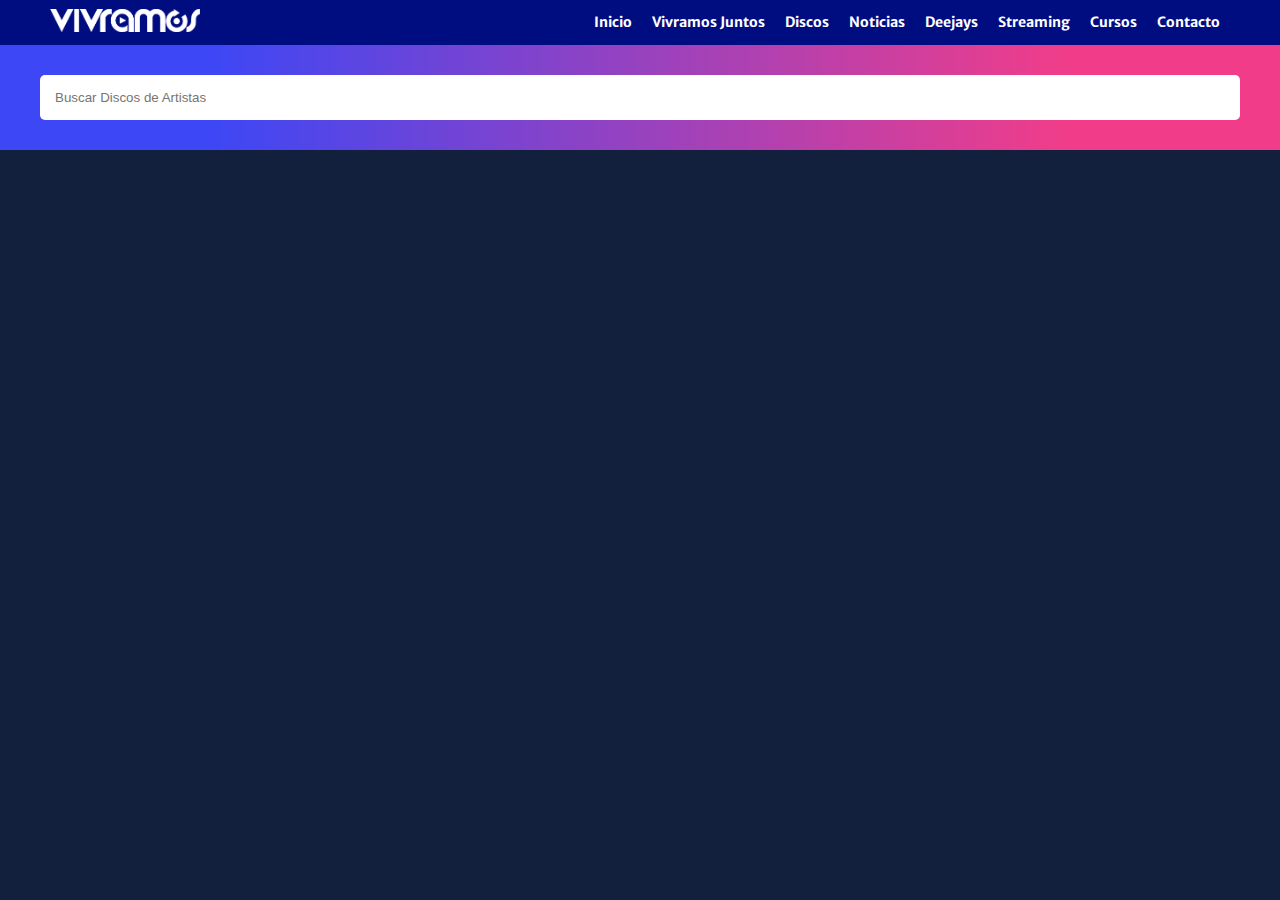
==== index.html @ b4501142 "Initial commit" ====
<!DOCTYPE html>
<html lang="es">
    <head>
        <meta charset="utf-8"/>
        <meta name="viewport" content="width=device-width, initial-scale=1.0"/>
        <title>WWW.VIVRAMOS.COM</title>

        <!-- Styles Design -->
        <link rel="stylesheet" type="text/css" href="./assets/css/styles.css"/>

        <!-- CDN -->
        <link rel="stylesheet" href="https://cdnjs.cloudflare.com/ajax/libs/font-awesome/6.0.0/css/all.min.css" integrity="sha512-9usAa10IRO0HhonpyAIVpjrylPvoDwiPUiKdWk5t3PyolY1cOd4DSE0Ga+ri4AuTroPR5aQvXU9xC6qOPnzFeg==" crossorigin="anonymous" referrerpolicy="no-referrer" />

    </head>
    <body>

        <header id="header">
            <div id="open_menu" class="bars">
                <i class="fa-solid fa-bars" title="Menu"></i>
            </div>
            <div class="logo">
                <a href="#"><img src="./assets/images/logo/vivramos.svg" alt="logo"/></a>
            </div>
            <ul class="desk__list">
                <li class="desk__list__button"><a href="#" class="desk__link">Inicio</a></li>
                <li class="desk__list__button"><a href="#" class="desk__link">Vivramos Juntos</a>
                    <ul class="desk__list_show">
                        <li class="desk__list--inside"><a href="#" class="desk__link desk__link--inside">Elementary BOX 022</a></li>
                        <li class="desk__list--inside"><a href="#" class="desk__link desk__link--inside">ForeverHot</a></li>
                        <li class="desk__list--inside"><a href="#" class="desk__link desk__link--inside">Millennials 2000's</a></li>
                        <li class="desk__list--inside"><a href="#" class="desk__link desk__link--inside">Ediciones Especiales</a></li>
                    </ul>
                </li>
                <li class="desk__list__button"><a href="#" class="desk__link">Discos</a>
                    <ul class="desk__list_show">
                        <li class="desk__list--inside"><a href="#" class="desk__link desk__link--inside">Cumbia</a></li>
                        <li class="desk__list--inside"><a href="#" class="desk__link desk__link--inside">Reggaeton</a></li>
                        <li class="desk__list--inside"><a href="#" class="desk__link desk__link--inside">Pop & Rock</a></li>
                        <li class="desk__list--inside"><a href="#" class="desk__link desk__link--inside">Electronica</a></li>
                        <li class="desk__list--inside"><a href="#" class="desk__link desk__link--inside">Cuarteto</a></li>
                        <li class="desk__list--inside"><a href="#" class="desk__link desk__link--inside">Otros Generos</a></li>
                    </ul>
                </li>
                <li class="desk__list__button"><a href="#" class="desk__link">Noticias</a></li>
                <li class="desk__list__button"><a href="#" class="desk__link">Deejays</a>
                    <ul class="desk__list_show">
                        <li class="desk__list--inside"><a href="#" class="desk__link desk__link--inside">Software</a></li>
                        <li class="desk__list--inside"><a href="#" class="desk__link desk__link--inside">Utilidades</a></li>
                    </ul>
                </li>
                <li class="desk__list__button"><a href="#" class="desk__link">Streaming</a>
                    <ul class="desk__list_show">
                        <li class="desk__list--inside"><a href="#" class="desk__link desk__link--inside">Vivramos Radio</a></li>
                        <li class="desk__list--inside"><a href="#" class="desk__link desk__link--inside">Metropolis Radio</a></li>
                    </ul>
                </li>
                <li class="desk__list__button"><a href="#" class="desk__link">Cursos</a></li>
                <li class="desk__list__button"><a href="#" class="desk__link">Contacto</a></li>
            </ul>
        </header>

        <!-- Navigation -->
        <nav id="navegation" class="nav">
            <div class="nav__header">
                <p class="nav__title">MENU</p>
                <i id="close_menu" class="nav__icon fa-solid fa-square-xmark"></i>
            </div>
            <ul class="list scrollbar-list">
                <li class="list__button"><a href="#" class="nav__link">Inicio</a></li>
                <li class="list__button list__button--click"><a href="#" class="nav__link">Vivramos Juntos</a>
                    <ul class="list__show">
                        <li class="list__inside"><a href="#" class="nav__link nav__link--inside">Elementary BOX 022</a></li>
                        <li class="list__inside"><a href="#" class="nav__link nav__link--inside">ForeverHot</a></li>
                        <li class="list__inside"><a href="#" class="nav__link nav__link--inside">Millennials 2000's</a></li>
                        <li class="list__inside"><a href="#" class="nav__link nav__link--inside">Ediciones Especiales</a></li>
                    </ul>
                </li>
                <li class="list__button list__button--click"><a href="#" class="nav__link">Discos</a>
                    <ul class="list__show">
                        <li class="list__inside"><a href="#" class="nav__link nav__link--inside">Cumbia</a></li>
                        <li class="list__inside"><a href="#" class="nav__link nav__link--inside">Reggaeton</a></li>
                        <li class="list__inside"><a href="#" class="nav__link nav__link--inside">Pop & Rock</a></li>
                        <li class="list__inside"><a href="#" class="nav__link nav__link--inside">Electronica</a></li>
                        <li class="list__inside"><a href="#" class="nav__link nav__link--inside">Cuarteto</a></li>
                        <li class="list__inside"><a href="#" class="nav__link nav__link--inside">Otros Generos</a></li>
                    </ul>
                </li>
                <li class="list__button"><a href="#" class="nav__link">Noticias</a></li>
                <li class="list__button list__button--click"><a href="#" class="nav__link">Deejays</a>
                    <ul class="list__show">
                        <li class="list__inside"><a href="#" class="nav__link nav__link--inside">Software</a></li>
                        <li class="list__inside"><a href="#" class="nav__link nav__link--inside">Utilidades</a></li>
                    </ul>
                </li>
                <li class="list__button list__button--click"><a href="#" class="nav__link">Streaming</a>
                    <ul class="list__show">
                        <li class="list__inside"><a href="#" class="nav__link nav__link--inside">Vivramos Radio</a></li>
                        <li class="list__inside"><a href="#" class="nav__link nav__link--inside">Metropolis Radio</a></li>
                    </ul>
                </li>
                <li class="list__button"><a href="#" class="nav__link">Cursos</a></li>
                <li class="list__button"><a href="#" class="nav__link">Contacto</a></li>
            </ul>
        </nav>
        <div id="overally"></div>
        <!-- End Navigation -->

        <div class="main">
            <!-- Search Section -->
            <section class="search">
                <div class="content">
                    <form class="form">
                        <input type="text" placeholder="Buscar Discos de Artistas" name="search" id="search"/>
                    </form>
                </div>
            </section>
            <!-- End Search Section -->
        </div>

        <!-- Scripts -->
        <script src="./assets/js/nav.js"></script>
    </body>
</html>
---- assets/css/styles.css ----
/* ================================ Global Styles =================================== */
/* ================================================================================== */
/* Colores */
* {
  margin: 0px;
  padding: 0px;
  box-sizing: border-box;
}

body {
  background: #121f3d;
}

.clearfix {
  clear: both;
  float: none;
}

/* === Scrollbar Design Navegacion === */
/* width */
.scrollbar-list::-webkit-scrollbar {
  width: 5px;
}

/* Track */
.scrollbar-list::-webkit-scrollbar-track {
  background: transparent;
}

/* Handle */
.scrollbar-list::-webkit-scrollbar-thumb {
  background: #df5925;
}

/* Handle on hover */
.scrollbar-list::-webkit-scrollbar-thumb:hover {
  background: #555;
}

/* === Overally Panel === */
.overally-panel {
  position: fixed;
  width: 100%;
  height: 100%;
  top: 0;
  left: 0;
  z-index: 9000;
  background: rgba(0, 0, 0, 0.5);
}

/* ================================= Fonts Styles =================================== */
/* ================================================================================== */
@font-face {
  font-family: "Merriweather-Sans Bold";
  src: url("../fonts/MerriweatherSans/static/MerriweatherSans-Bold.ttf") format("truetype");
  font-style: normal;
  font-weight: normal;
}
/* ================================ Header Styles =================================== */
/* ================================================================================== */
/* Colores */
#header {
  padding: 0px 50px 0px 50px;
  background: #000d81;
  height: 45px;
  display: flex;
  flex-direction: row;
  align-items: center;
  justify-content: space-between;
}
#header .logo {
  flex-grow: 1;
  flex-basis: 20%;
  max-width: 150px;
}
#header .logo img {
  width: 100%;
  height: auto;
}
#header .bars {
  display: none;
  color: #ffffff;
  font-size: 24px;
  cursor: pointer;
}
#header .bars:hover {
  color: #df5925;
}
#header .desk__list {
  flex-grow: 1;
  flex-basis: 80%;
  display: flex;
  flex-direction: row;
  justify-content: end;
}
#header .desk__list .desk__list__button {
  display: block;
  list-style: none;
  padding-right: 10px;
  padding-left: 10px;
}
#header .desk__list .desk__list__button:hover .desk__list_show {
  display: block;
  animation: openShow 300ms linear;
  border-top: 2px solid red;
}
@keyframes openShow {
  from {
    opacity: 0;
  }
  to {
    opacity: 1;
  }
}
#header .desk__list .desk__link {
  display: block;
  line-height: 45px;
  font-family: "Merriweather-Sans Bold", sans-serif;
  font-size: 14px;
  color: #ffffff;
  text-decoration: none;
  transition: all 400ms;
}
#header .desk__list .desk__link:hover {
  color: #df5925;
}
#header .desk__list .desk__list_show {
  display: none;
  position: absolute;
  background: #000d81;
  margin-left: -10px;
  width: 200px;
  z-index: 5000;
}
#header .desk__list .desk__list_show .desk__list--inside {
  list-style: none;
}
#header .desk__list .desk__list_show .desk__link--inside {
  padding-left: 10px;
  padding-right: 10px;
  transition: all 500ms;
}
#header .desk__list .desk__list_show .desk__link--inside:hover {
  background: lightblue;
}

/* =============================== Menu Navegation ================================== */
/* ================================================================================== */
/* Colores */
.nav {
  width: 300px;
  position: fixed;
  top: 0px;
  left: -350px;
  z-index: 10000;
  background: #ffffff;
  transition: all 500ms;
}
.nav .nav__header {
  display: flex;
  flex-direction: row;
  justify-content: space-between;
  align-items: center;
  padding: 11px 20px 11px 20px;
  border-bottom: 2px solid #ff0000;
  background: #000d81;
}
.nav .nav__header .nav__title {
  font-family: Helvetica, sans-serif;
  font-size: 16px;
  color: #ffffff;
}
.nav .nav__header .nav__icon {
  font-size: 24px;
  cursor: pointer;
  color: #ffffff;
}
.nav .nav__header .nav__icon:hover {
  color: #df5925;
}
.nav .list {
  width: 100%;
  height: 100vh;
  overflow-y: scroll;
  padding-bottom: 50px;
}
.nav .list .nav__link {
  display: block;
  font-family: "Merriweather-Sans Bold", sans-serif;
  font-size: 14px;
  text-decoration: none;
  padding: 15px 0;
}
.nav .list .nav__link:hover {
  color: orange;
}
.nav .list .list__button {
  list-style: none;
  width: 100%;
  padding-left: 20px;
  overflow: hidden;
}
.nav .list .list__button--click {
  cursor: pointer;
}
.nav .list .list__show {
  width: 95%;
  margin-left: auto;
  border-left: 2px solid grey;
  list-style: none;
  transition: height 400ms;
  height: 0px;
}
.nav .list .list__show .nav__link--inside {
  border-radius: 6px;
  padding-left: 20px;
  text-align: left;
}
.nav .list .list__show .nav__link--inside:hover {
  background: lightcyan;
}

.visible {
  left: 0px;
}

/* ================================= Main Styles ==================================== */
/* ================================================================================== */
.content {
  margin: 0px auto;
  max-width: 1240px;
  padding: 0px 20px 0px 20px;
}

.search {
  background: linear-gradient(90deg, #3d47f5 16.42%, #f13d89 83.44%);
}
.search .form {
  padding: 30px 0px 30px 0px;
}
.search .form input {
  width: 100%;
  padding: 15px;
  border-radius: 5px;
  border: none;
}

/* =================================== ViewPort ===================================== */
/* ================================================================================== */
/* Colores */
/* viewport 900 */
@media (max-width: 900px) {
  #header .desk__list {
    display: none;
  }
  #header .bars {
    display: block;
  }
}
/* Gestion de Ficheros SASS */

/*# sourceMappingURL=styles.css.map */
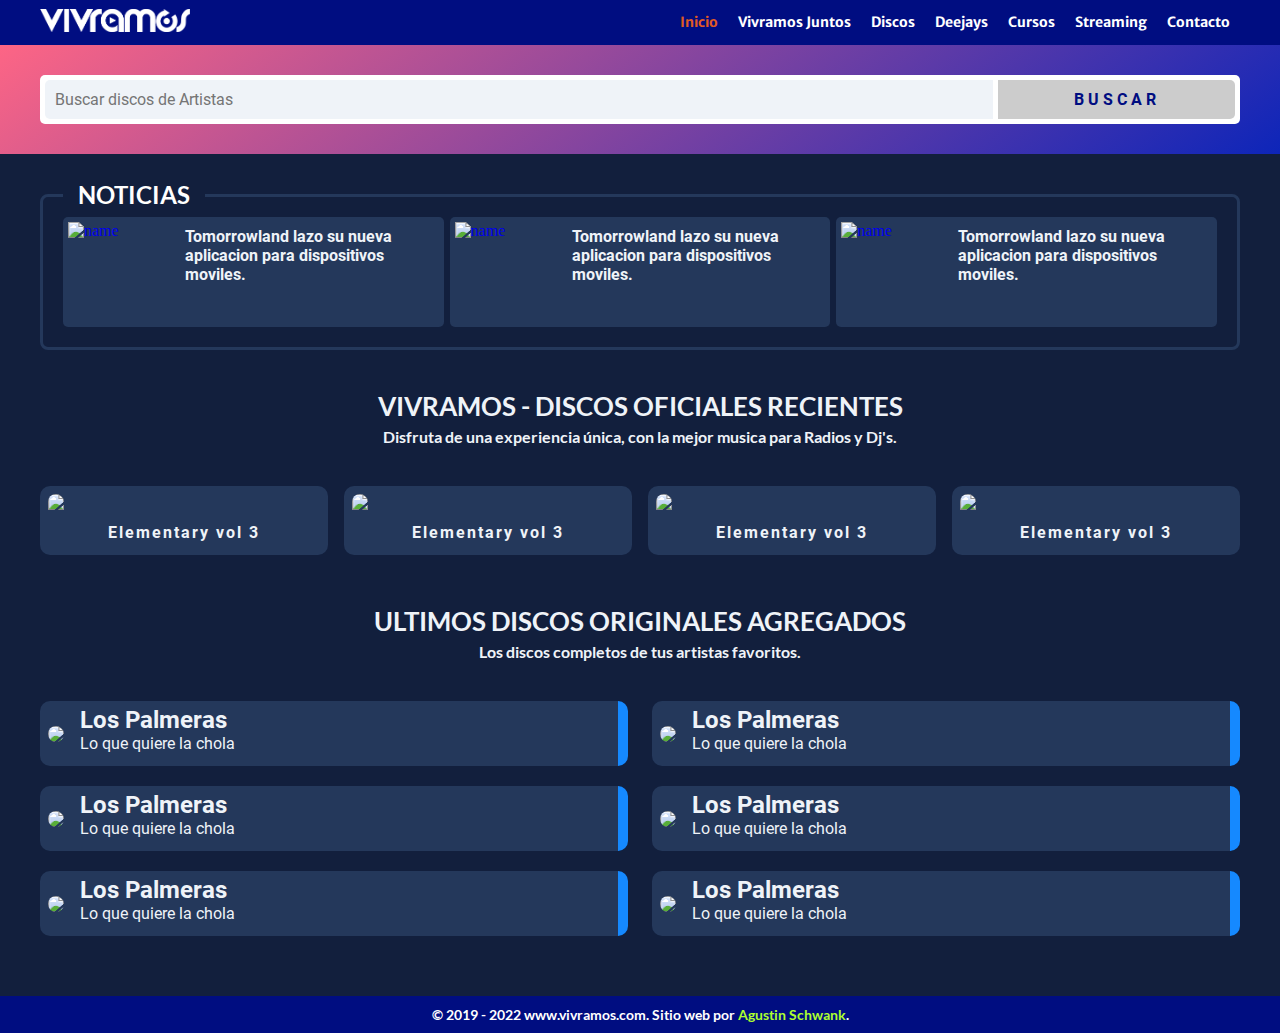
==== commit 1c01715f: "update" ====
--- a/index.html
+++ b/index.html
@@ -22,30 +22,35 @@
                 <a href="#"><img src="./assets/images/logo/vivramos.svg" alt="logo"/></a>
             </div>
             <ul class="desk__list">
-                <li class="desk__list__button"><a href="#" class="desk__link">Inicio</a></li>
+                <li class="desk__list__button"><a href="index.html" class="desk__link active__link">Inicio</a></li>
                 <li class="desk__list__button"><a href="#" class="desk__link">Vivramos Juntos</a>
                     <ul class="desk__list_show">
-                        <li class="desk__list--inside"><a href="#" class="desk__link desk__link--inside">Elementary BOX 022</a></li>
-                        <li class="desk__list--inside"><a href="#" class="desk__link desk__link--inside">ForeverHot</a></li>
-                        <li class="desk__list--inside"><a href="#" class="desk__link desk__link--inside">Millennials 2000's</a></li>
-                        <li class="desk__list--inside"><a href="#" class="desk__link desk__link--inside">Ediciones Especiales</a></li>
+                        <li class="desk__list--inside"><a href="elementary.html" class="desk__link desk__link--inside">Elementary BOX 022</a></li>
+                        <li class="desk__list--inside"><a href="elementary.html" class="desk__link desk__link--inside">ForeverHot</a></li>
+                        <li class="desk__list--inside"><a href="elementary.html" class="desk__link desk__link--inside">Millennials 2000's</a></li>
+                        <li class="desk__list--inside"><a href="elementary.html" class="desk__link desk__link--inside">Ediciones Especiales</a></li>
                     </ul>
                 </li>
                 <li class="desk__list__button"><a href="#" class="desk__link">Discos</a>
                     <ul class="desk__list_show">
-                        <li class="desk__list--inside"><a href="#" class="desk__link desk__link--inside">Cumbia</a></li>
-                        <li class="desk__list--inside"><a href="#" class="desk__link desk__link--inside">Reggaeton</a></li>
-                        <li class="desk__list--inside"><a href="#" class="desk__link desk__link--inside">Pop & Rock</a></li>
-                        <li class="desk__list--inside"><a href="#" class="desk__link desk__link--inside">Electronica</a></li>
-                        <li class="desk__list--inside"><a href="#" class="desk__link desk__link--inside">Cuarteto</a></li>
-                        <li class="desk__list--inside"><a href="#" class="desk__link desk__link--inside">Otros Generos</a></li>
-                    </ul>
-                </li>
-                <li class="desk__list__button"><a href="#" class="desk__link">Noticias</a></li>
+                        <li class="desk__list--inside"><a href="discos.html" class="desk__link desk__link--inside">Cumbia</a></li>
+                        <li class="desk__list--inside"><a href="discos.html" class="desk__link desk__link--inside">Reggaeton</a></li>
+                        <li class="desk__list--inside"><a href="discos.html" class="desk__link desk__link--inside">Pop & Rock</a></li>
+                        <li class="desk__list--inside"><a href="discos.html" class="desk__link desk__link--inside">Electronica</a></li>
+                        <li class="desk__list--inside"><a href="discos.html" class="desk__link desk__link--inside">Cuarteto</a></li>
+                        <li class="desk__list--inside"><a href="discos.html" class="desk__link desk__link--inside">Otros Generos</a></li>
+                    </ul>
+                </li>
                 <li class="desk__list__button"><a href="#" class="desk__link">Deejays</a>
                     <ul class="desk__list_show">
-                        <li class="desk__list--inside"><a href="#" class="desk__link desk__link--inside">Software</a></li>
-                        <li class="desk__list--inside"><a href="#" class="desk__link desk__link--inside">Utilidades</a></li>
+                        <li class="desk__list--inside"><a href="djs.html" class="desk__link desk__link--inside">Software</a></li>
+                        <li class="desk__list--inside"><a href="djs.html" class="desk__link desk__link--inside">Utilidades</a></li>
+                    </ul>
+                </li>
+                <li class="desk__list__button"><a href="#" class="desk__link">Cursos</a>
+                    <ul class="desk__list_show">
+                        <li class="desk__list--inside"><a href="learning.html" class="desk__link desk__link--inside">Curso Virtual Dj</a></li>
+                        <li class="desk__list--inside"><a href="learning.html" class="desk__link desk__link--inside">Curso Traktor Dj</a></li>
                     </ul>
                 </li>
                 <li class="desk__list__button"><a href="#" class="desk__link">Streaming</a>
@@ -54,8 +59,7 @@
                         <li class="desk__list--inside"><a href="#" class="desk__link desk__link--inside">Metropolis Radio</a></li>
                     </ul>
                 </li>
-                <li class="desk__list__button"><a href="#" class="desk__link">Cursos</a></li>
-                <li class="desk__list__button"><a href="#" class="desk__link">Contacto</a></li>
+                <li class="desk__list__button"><a href="contacto.html" class="desk__link">Contacto</a></li>
             </ul>
         </header>
 
@@ -66,7 +70,7 @@
                 <i id="close_menu" class="nav__icon fa-solid fa-square-xmark"></i>
             </div>
             <ul class="list scrollbar-list">
-                <li class="list__button"><a href="#" class="nav__link">Inicio</a></li>
+                <li class="list__button"><a href="#" class="nav__link active__link">Inicio</a></li>
                 <li class="list__button list__button--click"><a href="#" class="nav__link">Vivramos Juntos</a>
                     <ul class="list__show">
                         <li class="list__inside"><a href="#" class="nav__link nav__link--inside">Elementary BOX 022</a></li>
@@ -85,11 +89,16 @@
                         <li class="list__inside"><a href="#" class="nav__link nav__link--inside">Otros Generos</a></li>
                     </ul>
                 </li>
-                <li class="list__button"><a href="#" class="nav__link">Noticias</a></li>
                 <li class="list__button list__button--click"><a href="#" class="nav__link">Deejays</a>
                     <ul class="list__show">
                         <li class="list__inside"><a href="#" class="nav__link nav__link--inside">Software</a></li>
                         <li class="list__inside"><a href="#" class="nav__link nav__link--inside">Utilidades</a></li>
+                    </ul>
+                </li>
+                <li class="list__button list__button--click"><a href="#" class="nav__link">Cursos</a>
+                    <ul class="list__show">
+                        <li class="list__inside"><a href="#" class="nav__link nav__link--inside">Curso Virtual Dj</a></li>
+                        <li class="list__inside"><a href="#" class="nav__link nav__link--inside">Curso Trackto Dj</a></li>
                     </ul>
                 </li>
                 <li class="list__button list__button--click"><a href="#" class="nav__link">Streaming</a>
@@ -109,13 +118,193 @@
             <!-- Search Section -->
             <section class="search">
                 <div class="content">
-                    <form class="form">
-                        <input type="text" placeholder="Buscar Discos de Artistas" name="search" id="search"/>
+                    <form class="search__form" method="POST" action="#">
+                        <div class="form__content">
+                            <input class="search__input" type="text" name="search" id="search" placeholder="Buscar discos de Artistas"/>
+                            <input class="search__button" type="submit" name="search" value="Buscar"/>
+                        </div>
                     </form>
                 </div>
             </section>
+            <div class="clearfix"></div>
             <!-- End Search Section -->
+            <!-- Section Noticias -->
+            <section class="news">
+                <div class="content">
+                    <div class="news-box row-news">
+                        <a class="col-3 card__new" href="#">
+                            <div class="news__img">
+                                <img src="https://agustinschwank.com.ar/_fileploads/source/2022/mundo_show/festivales_y_eventos/lollapalooza-argentina-2022-min.jpg" alt="name"/>
+                            </div>
+                            <div class="news__title">Tomorrowland lazo su nueva aplicacion para dispositivos moviles.</div>
+                        </a>
+                        <a class="col-3 card__new" href="#">
+                            <div class="news__img">
+                                <img src="https://agustinschwank.com.ar/_fileploads/source/2022/mundo_show/noticias_djs/guerra-rusia-ucrania/virtualdj-deja-rusia-min.jpg" alt="name"/>
+                            </div>
+                            <div class="news__title">Tomorrowland lazo su nueva aplicacion para dispositivos moviles.</div>
+                        </a>
+                        <a class="col-3 card__new" href="#">
+                            <div class="news__img">
+                                <img src="https://agustinschwank.com.ar/_fileploads/source/2022/mundo_show/noticias_djs/guerra-del-sonido-min.jpg" alt="name"/>
+                            </div>
+                            <div class="news__title">Tomorrowland lazo su nueva aplicacion para dispositivos moviles.</div>
+                        </a>
+                    </div>
+                </div>
+            </section>
+            <!-- End Section Noticias -->
+            <!-- Vivramos Cards -->
+            <section class="cards__vivramos">
+                <div class="content">
+                    <div class="cards__title">
+                        <h1>VIVRAMOS - DISCOS OFICIALES RECIENTES</h1>
+                        <p>Disfruta de una experiencia única, con la mejor musica para Radios y Dj's.</p>
+                    </div>
+                    <div class="row">
+                        <div class="col vivramos__card">
+                            <a class="card__link" href="#">
+                                <div class="card__image opacidad">
+                                    <img src="https://placeimg.com/300/300/any"/>
+                                </div>
+                                <div class="card__info">
+                                    <p>Elementary vol 3</p>
+                                </div>
+                            </a>
+                        </div>
+                        <div class="col vivramos__card">
+                            <a class="card__link" href="#">
+                                <div class="card__image">
+                                    <img src="https://placeimg.com/300/300/any"/>
+                                </div>
+                                <div class="card__info">
+                                    <p>Elementary vol 3</p>
+                                </div>
+                            </a>
+                        </div>
+                        <div class="col vivramos__card">
+                            <a class="card__link" href="#">
+                                <div class="card__image">
+                                    <img src="https://placeimg.com/300/300/any"/>
+                                </div>
+                                <div class="card__info">
+                                    <p>Elementary vol 3</p>
+                                </div>
+                            </a>
+                        </div>
+                        <div class="col vivramos__card">
+                            <a class="card__link" href="#">
+                                <div class="card__image">
+                                    <img src="https://placeimg.com/300/300/any"/>
+                                </div>
+                                <div class="card__info">
+                                    <p>Elementary vol 3</p>
+                                </div>
+                            </a>
+                        </div>
+                    </div>
+                </div>
+            </section>
+            <!-- End Vivramos Cards -->
+            <!-- Card Discos -->
+            <section class="cards__discos">
+                <div class="content">
+                    <div class="cards__title">
+                        <h1>ULTIMOS DISCOS ORIGINALES AGREGADOS</h1>
+                        <p>Los discos completos de tus artistas favoritos.</p>
+                    </div>
+                    <div class="row">
+                        <div class="col-6">
+                            <a class="card__link" href="#">
+                                <div class=" card__disco">
+                                    <div class="card__image">
+                                        <img src="https://via.placeholder.com/300x300"/>
+                                    </div>
+                                    <div class="card__info">
+                                        <p class="artist">Los Palmeras</p>
+                                        <p class="namedisc">Lo que quiere la chola</p>
+                                    </div>
+                                </div>
+                            </a>
+                        </div>
+                        <div class="col-6">
+                            <a class="card__link" href="#">
+                                <div class=" card__disco">
+                                    <div class="card__image">
+                                        <img src="https://via.placeholder.com/300x300"/>
+                                    </div>
+                                    <div class="card__info">
+                                        <p class="artist">Los Palmeras</p>
+                                        <p class="namedisc">Lo que quiere la chola</p>
+                                    </div>
+                                </div>
+                            </a>
+                        </div>
+                        <div class="col-6">
+                            <a class="card__link" href="#">
+                                <div class=" card__disco">
+                                    <div class="card__image">
+                                        <img src="https://via.placeholder.com/300x300"/>
+                                    </div>
+                                    <div class="card__info">
+                                        <p class="artist">Los Palmeras</p>
+                                        <p class="namedisc">Lo que quiere la chola</p>
+                                    </div>
+                                </div>
+                            </a>
+                        </div>
+                        <div class="col-6">
+                            <a class="card__link" href="#">
+                                <div class=" card__disco">
+                                    <div class="card__image">
+                                        <img src="https://via.placeholder.com/300x300"/>
+                                    </div>
+                                    <div class="card__info">
+                                        <p class="artist">Los Palmeras</p>
+                                        <p class="namedisc">Lo que quiere la chola</p>
+                                    </div>
+                                </div>
+                            </a>
+                        </div>
+                        <div class="col-6">
+                            <a class="card__link" href="#">
+                                <div class=" card__disco">
+                                    <div class="card__image">
+                                        <img src="https://via.placeholder.com/300x300"/>
+                                    </div>
+                                    <div class="card__info">
+                                        <p class="artist">Los Palmeras</p>
+                                        <p class="namedisc">Lo que quiere la chola</p>
+                                    </div>
+                                </div>
+                            </a>
+                        </div>
+                        <div class="col-6">
+                            <a class="card__link" href="#">
+                                <div class=" card__disco">
+                                    <div class="card__image">
+                                        <img src="https://via.placeholder.com/300x300"/>
+                                    </div>
+                                    <div class="card__info">
+                                        <p class="artist">Los Palmeras</p>
+                                        <p class="namedisc">Lo que quiere la chola</p>
+                                    </div>
+                                </div>
+                            </a>
+                        </div>
+                    </div>
+                </div>
+            </section>
+            <!-- End Card Discos -->
         </div>
+
+        <!-- Footer -->
+        <footer class="footer">
+            <div class="info">
+                <p>© 2019 - 2022 www.vivramos.com. Sitio web por <a class="info__link" target="_blanck" href="https://agustinschwank.com.ar">Agustin Schwank</a>.</p>
+            </div>
+        </footer>
+        <!-- End Footer -->
 
         <!-- Scripts -->
         <script src="./assets/js/nav.js"></script>
--- a/assets/css/styles.css
+++ b/assets/css/styles.css
@@ -48,6 +48,96 @@
   background: rgba(0, 0, 0, 0.5);
 }
 
+.borderline {
+  border: 3px solid #24385b;
+  border-radius: 10px;
+  padding: 15px 0px 15px 0px;
+}
+
+.active__link {
+  color: #df5925 !important;
+}
+
+/* === File + Col Control === */
+.row {
+  display: flex;
+  flex-direction: row;
+  flex-wrap: wrap;
+  justify-content: space-between;
+}
+
+.col {
+  flex: 0 0 24%;
+}
+
+.col-2 {
+  flex: 0 0 25%;
+}
+
+.col-3 {
+  flex: 0 0 33%;
+  width: 33%;
+}
+
+.col-6 {
+  flex: 0 0 49%;
+}
+
+.col-10 {
+  flex: 0 0 75%;
+}
+
+.col-12 {
+  flex: 0 0 100%;
+}
+
+.card__link {
+  text-decoration: none;
+}
+
+/* === Post Readin Flex === */
+.row-reading {
+  display: flex;
+  flex-direction: row;
+  flex-wrap: wrap;
+}
+
+/* === Post Readin Flex === */
+.row-deejays {
+  display: flex;
+  flex-direction: row;
+  flex-wrap: wrap;
+}
+
+/* === Post Readin Flex === */
+.row-news {
+  display: flex;
+  flex-direction: row;
+  flex-wrap: wrap;
+  justify-content: space-between;
+}
+
+/* === Scrollbar VIDEO Navegacion Iframe Section === */
+/* width */
+.scrollbar-videoframe::-webkit-scrollbar {
+  width: 8px;
+}
+
+/* Track */
+.scrollbar-videoframe::-webkit-scrollbar-track {
+  background: transparent;
+}
+
+/* Handle */
+.scrollbar-videoframe::-webkit-scrollbar-thumb {
+  background: #40587c;
+}
+
+/* Handle on hover */
+.scrollbar-videoframe::-webkit-scrollbar-thumb:hover {
+  background: #555;
+}
+
 /* ================================= Fonts Styles =================================== */
 /* ================================================================================== */
 @font-face {
@@ -56,11 +146,29 @@
   font-style: normal;
   font-weight: normal;
 }
+@font-face {
+  font-family: "Lato-Bold";
+  src: url("../fonts/Lato/Lato-Bold.ttf") format("truetype");
+  font-weight: normal;
+  font-style: normal;
+}
+@font-face {
+  font-family: "Roboto-Regular";
+  src: url("../fonts/Roboto/Roboto-Regular.ttf") format("truetype");
+  font-weight: normal;
+  font-style: normal;
+}
+@font-face {
+  font-family: "Roboto-Bold";
+  src: url("../fonts/Roboto/Roboto-Bold.ttf") format("truetype");
+  font-weight: normal;
+  font-style: normal;
+}
 /* ================================ Header Styles =================================== */
 /* ================================================================================== */
 /* Colores */
 #header {
-  padding: 0px 50px 0px 50px;
+  padding: 0px 40px 0px 40px;
   background: #000d81;
   height: 45px;
   display: flex;
@@ -134,6 +242,10 @@
 }
 #header .desk__list .desk__list_show .desk__list--inside {
   list-style: none;
+  border-bottom: 1px solid grey;
+}
+#header .desk__list .desk__list_show .desk__list--inside:last-child {
+  border-bottom: none;
 }
 #header .desk__list .desk__list_show .desk__link--inside {
   padding-left: 10px;
@@ -162,11 +274,11 @@
   justify-content: space-between;
   align-items: center;
   padding: 11px 20px 11px 20px;
-  border-bottom: 2px solid #ff0000;
+  border-bottom: 2px solid #df5925;
   background: #000d81;
 }
 .nav .nav__header .nav__title {
-  font-family: Helvetica, sans-serif;
+  font-family: "Roboto-Bold", sans-serif;
   font-size: 16px;
   color: #ffffff;
 }
@@ -190,9 +302,10 @@
   font-size: 14px;
   text-decoration: none;
   padding: 15px 0;
+  transition: all 300ms;
 }
 .nav .list .nav__link:hover {
-  color: orange;
+  color: #df5925;
 }
 .nav .list .list__button {
   list-style: none;
@@ -206,18 +319,18 @@
 .nav .list .list__show {
   width: 95%;
   margin-left: auto;
-  border-left: 2px solid grey;
+  border-left: 2px solid #cccccc;
   list-style: none;
   transition: height 400ms;
   height: 0px;
 }
 .nav .list .list__show .nav__link--inside {
-  border-radius: 6px;
   padding-left: 20px;
   text-align: left;
+  transition: all 300ms;
 }
 .nav .list .list__show .nav__link--inside:hover {
-  background: lightcyan;
+  background: #e1ffff;
 }
 
 .visible {
@@ -226,23 +339,614 @@
 
 /* ================================= Main Styles ==================================== */
 /* ================================================================================== */
+/* Colores */
 .content {
   margin: 0px auto;
   max-width: 1240px;
   padding: 0px 20px 0px 20px;
 }
 
+/* === Search Section === */
 .search {
-  background: linear-gradient(90deg, #3d47f5 16.42%, #f13d89 83.44%);
-}
-.search .form {
+  background: linear-gradient(144deg, #fd6585 0%, #0d25b9 100%);
+}
+.search .search__form {
   padding: 30px 0px 30px 0px;
 }
-.search .form input {
-  width: 100%;
+.search .search__form .form__content {
+  display: flex;
+  width: 100%;
+  background: #ffffff;
+  border-radius: 5px;
+  padding: 5px;
+  overflow: hidden;
+}
+.search .search__form .form__content .search__input {
+  display: block;
+  border: none;
+  padding: 10px;
+  width: 80%;
+  border-radius: 5px 0px 0px 5px;
+  font-family: "Roboto-Regular", sans-serif;
+  font-size: 16px;
+  background: #eff3f8;
+}
+.search .search__form .form__content .search__input:focus {
+  box-shadow: 0px 0px 8px 2px #cccccc inset;
+  outline: none;
+}
+.search .search__form .form__content .search__button {
+  display: block;
+  margin-left: 5px;
+  width: 20%;
+  border: none;
+  background: #cccccc;
+  cursor: pointer;
+  color: #000d81;
+  border-radius: 0px 5px 5px 0px;
+  font-family: "Roboto-Bold", sans-serif;
+  font-size: 16px;
+  text-transform: uppercase;
+  letter-spacing: 4px;
+}
+.search .search__form .form__content .search__button:hover {
+  color: #ffffff;
+  background: #df5925;
+}
+
+/* === News Section === */
+.news {
+  margin-top: 40px;
+  margin-bottom: 40px;
+}
+.news .news-box {
+  padding: 20px;
+  border: 3px solid #24385b;
+  border-radius: 8px;
+}
+.news .news-box::after {
+  display: block;
+  position: absolute;
+  font-family: "Lato-Bold", sans-serif;
+  font-size: 24px;
+  content: "NOTICIAS";
+  top: 175px;
+  color: white;
+  padding: 5px 15px 5px 15px;
+  background: #121f3d;
+}
+.news .card__new {
+  display: flex;
+  flex-direction: row;
+  align-items: flex-start;
+  background: #24385b;
+  padding: 5px;
+  text-decoration: none;
+  border-radius: 5px;
+}
+.news .card__new .news__img {
+  width: 200px;
+  height: 100px;
+  overflow: hidden;
+  border: 5px;
+  margin-bottom: 0px;
+}
+.news .card__new .news__img img {
+  width: 100%;
+  height: auto;
+}
+@supports (object-fit: cover) {
+  .news .card__new .news__img img {
+    height: 100%;
+    object-fit: cover;
+    object-position: center center;
+  }
+}
+.news .card__new .news__title {
+  margin-left: 10px;
+  font-family: "Roboto-Bold", sans-serif;
+  font-size: 16px;
+  color: #eff3f8;
+  margin-top: 5px;
+}
+.news .card__new:hover {
+  background: #40587c;
+}
+
+/* === Cards Old Control === */
+.cards__title {
+  font-family: "Lato-Bold", sans-serif;
+  text-align: center;
+  margin-bottom: 40px;
+  color: #eff3f8;
+}
+.cards__title h1 {
+  font-size: 26px;
+  margin-bottom: 5px;
+}
+.cards__title p {
+  font-weight: 100;
+  font-size: 16px;
+}
+
+/* === Cards Vivramos Control === */
+.cards__vivramos {
+  margin-top: 20px;
+}
+.cards__vivramos .vivramos__card {
+  background: #24385b;
+  border-radius: 10px;
+  overflow: hidden;
+  transition: all 300ms;
+  margin-bottom: 30px;
+}
+.cards__vivramos .vivramos__card .card__image {
+  padding: 8px;
+  overflow: hidden;
+  line-height: 0;
+  transition: all 300ms;
+}
+.cards__vivramos .vivramos__card .card__image img {
+  border-top-left-radius: 10px;
+  border-top-right-radius: 10px;
+  width: 100%;
+  height: auto;
+  object-fit: cover;
+}
+.cards__vivramos .vivramos__card .card__info {
+  padding: 5px 8px 13px 8px;
+  overflow: hidden;
+}
+.cards__vivramos .vivramos__card .card__info p {
+  display: block;
+  text-align: center;
+  font-family: "Roboto-Bold", sans-serif;
+  letter-spacing: 2px;
+  font-size: 16px;
+  color: #eff3f8;
+}
+.cards__vivramos .vivramos__card:hover {
+  background: #40587c;
+  transform: translateY(-20px);
+}
+.cards__vivramos .vivramos__card:hover .card__image {
+  background: linear-gradient(0deg, #40587c, #F433FF);
+}
+
+/* === Cards Discos Control === */
+.cards__discos {
+  margin-top: 20px;
+}
+.cards__discos .card__disco {
+  display: flex;
+  flex-direction: row;
+  flex-wrap: nowrap;
+  align-items: center;
+  margin-bottom: 20px;
+  background: #24385b;
+  border-radius: 10px;
+  overflow: hidden;
+  transition: all 300ms;
+  border-right: 10px solid #1589FF;
+}
+.cards__discos .card__disco .card__image {
+  max-width: 100px;
+  padding: 8px;
+  overflow: hidden;
+  line-height: 0;
+}
+.cards__discos .card__disco .card__image img {
+  border-radius: 10px;
+  width: 100%;
+  height: auto;
+  object-fit: cover;
+}
+.cards__discos .card__disco .card__info {
+  padding: 5px 8px 13px 8px;
+  overflow: hidden;
+  color: #eff3f8;
+}
+.cards__discos .card__disco .card__info .artist {
+  display: block;
+  font-family: "Roboto-Bold", sans-serif;
+  font-size: 24px;
+}
+.cards__discos .card__disco .card__info .namedisc {
+  display: block;
+  font-family: "Roboto-Regular", sans-serif;
+  font-size: 16px;
+}
+.cards__discos .card__disco:hover {
+  background: #40587c;
+  border-right: 10px solid #F433FF;
+  transform: translateY(-10px);
+}
+
+/* === Cards Deejays Control Zone === */
+.cards__deejays {
+  margin-top: 20px;
+}
+.cards__deejays .deejay__card {
+  text-decoration: none;
+  background: #24385b;
+  padding: 10px;
+  border-radius: 8px;
+  margin-bottom: 30px;
+  display: flex;
+  flex-direction: row;
+  align-items: center;
+}
+.cards__deejays .deejay__card .card__img {
+  min-width: 250px;
+  height: 150px;
+  border-radius: 8px;
+  overflow: hidden;
+}
+.cards__deejays .deejay__card .card__img img {
+  width: 100%;
+  height: auto;
+}
+@supports (object-fit: cover) {
+  .cards__deejays .deejay__card .card__img img {
+    height: 100%;
+    object-fit: cover;
+    object-position: center center;
+  }
+}
+.cards__deejays .deejay__card .card__info {
+  margin-left: 15px;
+  display: flex;
+  flex-direction: column;
+  align-self: flex-start;
+}
+.cards__deejays .deejay__card .card__info a {
+  text-decoration: none;
+}
+.cards__deejays .deejay__card .card__info .card__info--title {
+  font-family: "Roboto-Bold", sans-serif;
+  font-size: 24px;
+  margin-bottom: 10px;
+  color: #eff3f8;
+}
+.cards__deejays .deejay__card .card__info .card__info--title:hover {
+  color: #df5925;
+}
+.cards__deejays .deejay__card .card__info .card__info--description {
+  font-family: "Roboto-Regular", sans-serif;
+  font-size: 16px;
+  margin-bottom: 10px;
+  color: #eff3f8;
+}
+.cards__deejays .deejay__card:hover {
+  background: #40587c;
+}
+
+/* === Reading Post Control === */
+.reading {
+  margin-top: 40px;
+  margin-bottom: 40px;
+}
+.reading .article {
+  flex-grow: 1;
+  flex-basis: 75%;
+  margin-right: 10px;
+  /* === Dato Articulo Vivramos === */
+  /* === Button Downloads === */
+}
+.reading .article .title__article {
+  font-family: "Roboto-Bold", sans-serif;
+  font-size: 20px;
+  color: #eff3f8;
+}
+.reading .article .title__article h1 {
+  text-align: center;
+}
+.reading .article .data__article {
+  margin-top: 20px;
+  display: flex;
+  flex-direction: row;
+}
+.reading .article .data__article .data__img {
+  width: 350px;
+}
+.reading .article .data__article .data__img img {
+  width: 100%;
+  height: auto;
+  border-radius: 5px;
+}
+.reading .article .data__article .data_list {
+  margin-left: 25px;
+  display: flex;
+  flex-direction: column;
+  width: 100%;
+}
+.reading .article .data__article .data_list .title {
+  font-family: "Lato-Bold", sans-serif;
+  font-size: 20px;
+  color: #eff3f8;
+  margin-bottom: 15px;
+  border-bottom: 3px solid #eff3f8;
+}
+.reading .article .data__article .data_list .data_disc {
+  display: flex;
+  flex-direction: column;
+  align-items: flex-start;
+}
+.reading .article .data__article .data_list .data_disc li {
+  list-style: none;
+  font-family: "Roboto-Regular", sans-serif;
+  font-size: 16px;
+  color: #eff3f8;
+  margin-bottom: 10px;
+}
+.reading .article .data__article .data_list .data_disc li b {
+  margin-right: 10px;
+}
+.reading .article .data__article .data_list .data_disc li i {
+  margin-right: 10px;
+}
+.reading .article .data_tracklist {
+  margin-top: 40px;
+  display: flex;
+  flex-direction: column;
+}
+.reading .article .data_tracklist .title {
+  font-family: "Lato-Bold", sans-serif;
+  font-size: 20px;
+  color: #eff3f8;
+  border-bottom: 6px double #eff3f8;
+}
+.reading .article .data_tracklist .tracklist {
+  margin-top: 20px;
+  color: #eff3f8 !important;
+}
+.reading .article .data__article--vivramos {
+  margin-top: 20px;
+  display: flex;
+  flex-direction: column;
+  align-items: center;
+}
+.reading .article .data__article--vivramos .data__img {
+  width: 400px;
+}
+.reading .article .data__article--vivramos .data__img img {
+  width: 100%;
+  height: auto;
+  border-radius: 5px;
+}
+.reading .article .data_tracklist--vivramos {
+  margin-top: 40px;
+  color: #eff3f8 !important;
+}
+.reading .article .data__download {
+  margin-top: 40px;
+  margin-bottom: 40px;
+  text-align: center;
+}
+.reading .article .data__download .btn-new-download-grad {
+  display: inline-block;
+  padding: 12px 24px;
+  border: 1px solid #1589FF;
+  background: #1589FF;
+  border-radius: 4px;
+  transition: all 0.2s ease-in;
+  position: relative;
+  overflow: hidden;
+  font-family: "Lato-Bold", sans-serif;
+  font-size: 24px;
+  color: #eff3f8;
+  z-index: 1;
+  text-decoration: none;
+}
+.reading .article .data__download .btn-new-download-grad:before {
+  content: "";
+  position: absolute;
+  left: 50%;
+  transform: translateX(-50%) scaleY(1) scaleX(1.25);
+  top: 100%;
+  width: 140%;
+  height: 180%;
+  background-color: rgba(0, 0, 0, 0.05);
+  border-radius: 50%;
+  display: block;
+  transition: all 0.5s 0.1s cubic-bezier(0.55, 0, 0.1, 1);
+  z-index: -1;
+}
+.reading .article .data__download .btn-new-download-grad:after {
+  content: "";
+  position: absolute;
+  left: 55%;
+  transform: translateX(-50%) scaleY(1) scaleX(1.45);
+  top: 180%;
+  width: 160%;
+  height: 190%;
+  background-color: #F433FF;
+  border-radius: 50%;
+  display: block;
+  transition: all 0.5s 0.1s cubic-bezier(0.55, 0, 0.1, 1);
+  z-index: -1;
+}
+.reading .article .data__download .btn-new-download-grad:hover {
+  color: #24385b;
+  border: 1px solid #F433FF;
+}
+.reading .article .data__download .btn-new-download-grad:hover:before {
+  top: -35%;
+  background-color: #F433FF;
+  transform: translateX(-50%) scaleY(1.3) scaleX(0.8);
+}
+.reading .article .data__download .btn-new-download-grad:hover:after {
+  top: -45%;
+  background-color: #F433FF;
+  transform: translateX(-50%) scaleY(1.3) scaleX(0.8);
+}
+.reading .sidebar {
+  flex-grow: 1;
+  flex-basis: 20%;
+  margin-left: 10px;
+}
+.reading .sidebar .sidebar__banner {
+  width: 100%;
+}
+.reading .sidebar .sidebar__banner img {
+  width: 100%;
+  height: auto;
+}
+.reading .sidebar .sidebar__card {
+  margin-top: 20px;
+}
+
+/* === Coments Box === */
+.comments__box {
+  background: #40587c;
+  border-radius: 5px;
+}
+.comments__box .title__coments {
+  font-family: "Lato-Bold", sans-serif;
+  font-size: 20px;
+  color: #eff3f8;
+  border-bottom: 2px solid #cccccc;
+  padding: 10px;
+}
+.comments__box .f-content {
+  padding: 20px;
+  color: #eff3f8;
+}
+
+/* === Learning (Cursos) Control === */
+.learning {
+  display: flex;
+  flex-direction: row;
+  flex-wrap: wrap;
+}
+.learning .video__learning {
+  flex-grow: 1;
+  flex-basis: 60%;
+  height: calc(100vh - 45px);
+  overflow-y: scroll;
+}
+.learning .video__learning .video {
+  display: flex;
+  flex-direction: column;
+  align-items: flex-start;
+}
+.learning .video__learning .video .frame {
+  min-width: 100%;
+  height: 500px;
+  overflow: hidden;
+}
+.learning .video__learning .video .frame iframe {
+  width: 100%;
+  height: auto;
+}
+@supports (object-fit: cover) {
+  .learning .video__learning .video .frame iframe {
+    height: 100%;
+    object-fit: cover;
+    object-position: center center;
+  }
+}
+.learning .video__learning .video .material__info {
+  padding: 40px;
+  width: 100%;
+}
+.learning .video__learning .video .material__info .info__description h1 {
+  font-family: "Lato-Bold", sans-serif;
+  font-size: 24px;
+  color: #eff3f8;
+  margin-bottom: 15px;
+  margin-top: 10px;
+  padding-bottom: 4px;
+  border-bottom: 2px solid #40587c;
+}
+.learning .video__learning .video .material__info .info__description p {
+  font-family: "Roboto-Regular", sans-serif;
+  font-size: 18px;
+  color: #eff3f8;
+  margin-top: 5px;
+  margin-bottom: 10px;
+}
+.learning .video__learning .video .material__info .info__description a {
+  font-family: "Roboto-Regular", sans-serif;
+  font-size: 18px;
+  text-decoration: none;
+  color: #eff3f8;
+  margin-top: 5px;
+}
+.learning .video__learning .video .material__info .info__description a:hover {
+  color: #df5925;
+}
+.learning .video__list {
+  flex-grow: 1;
+  flex-basis: 40%;
+  height: calc(100vh - 45px);
+  overflow-y: scroll;
+}
+.learning .video__list .list {
+  padding: 15px 15px 50px 15px;
+}
+.learning .video__list .list h1 {
+  font-family: "Lato-Bold", sans-serif;
+  font-size: 24px;
+  color: #eff3f8;
+  margin-bottom: 10px;
+  padding-bottom: 4px;
+  border-bottom: 2px solid #40587c;
+}
+.learning .video__list .list .list--curso {
+  background: #24385b;
+  border-radius: 5px;
+  padding: 10px;
+}
+.learning .video__list .list .list--curso .curso__link {
+  list-style: none;
+  margin-bottom: 5px;
+}
+.learning .video__list .list .list--curso .curso__link a {
+  font-family: "Roboto-Regular", sans-serif;
+  font-size: 18px;
+  text-decoration: none;
+  color: #eff3f8;
+  margin-top: 5px;
+}
+.learning .video__list .list .list--curso .curso__link a:hover {
+  color: #df5925;
+}
+
+/* === Section About Us === */
+.about {
+  margin-top: 40px;
+}
+.about .about__info {
   padding: 15px;
-  border-radius: 5px;
-  border: none;
+  border-radius: 10px;
+  background: #40587c;
+  color: #eff3f8;
+}
+.about .about__info li {
+  margin-left: 30px;
+}
+
+/* ================================ Footer Styles =================================== */
+/* ================================================================================== */
+/* Colores */
+.footer {
+  margin-top: 40px;
+}
+.footer .info {
+  font-family: "Lato-Bold", sans-serif;
+  font-size: 14px;
+  padding: 10px;
+  color: #ffffff;
+  background: #000d81;
+  text-align: center;
+}
+.footer .info .info__link {
+  text-decoration: none;
+  color: greenyellow;
+}
+.footer .info .info__link:hover {
+  color: #df5925;
 }
 
 /* =================================== ViewPort ===================================== */
@@ -250,12 +954,158 @@
 /* Colores */
 /* viewport 900 */
 @media (max-width: 900px) {
+  #header {
+    padding: 0px 20px 0px 20px;
+  }
   #header .desk__list {
     display: none;
   }
   #header .bars {
     display: block;
   }
+
+  /* === File + Col Control === */
+  .row {
+    justify-content: space-evenly;
+  }
+
+  .col {
+    flex: 0 0 45%;
+  }
+
+  .col-6 {
+    flex: 0 0 100%;
+  }
+
+  /* === Post === */
+  .reading .row-reading {
+    flex-direction: column;
+  }
+  .reading .row-reading .article {
+    flex-basis: 100%;
+    margin-right: 0px;
+  }
+  .reading .row-reading .article .title__article {
+    font-size: 0.9rem;
+  }
+  .reading .row-reading .sidebar {
+    max-width: 350px;
+    display: flex;
+    flex-direction: column;
+    align-self: center;
+    margin-left: 0px;
+    margin-top: 20px;
+  }
+
+  /* === Card Deejays === */
+  .cards__deejays .deejay__card {
+    flex-direction: column;
+  }
+  .cards__deejays .deejay__card .card__img {
+    width: 100%;
+    height: auto;
+  }
+  .cards__deejays .deejay__card .card__info {
+    margin-top: 20px;
+    margin-left: 0px;
+  }
+
+  .col-3 {
+    flex: 0 0 100%;
+  }
+
+  .news .card__new {
+    margin-bottom: 20px;
+  }
+  .news .card__new:last-child {
+    margin-bottom: 0px;
+  }
+
+  /* === Learning === */
+  .learning .video__learning {
+    flex-basis: 50%;
+  }
+  .learning .video__learning .video .frame {
+    height: 300px;
+  }
+  .learning .video__learning .video .material__info {
+    padding: 20px;
+  }
+  .learning .video__list {
+    flex-basis: 50%;
+  }
+}
+/* viewport 576 */
+@media (max-width: 576px) {
+  /* === File + Col Control === */
+  .row {
+    justify-content: space-between;
+  }
+
+  .col {
+    flex: 0 0 100%;
+  }
+
+  /* === Search Section === */
+  .search .search__form .form__content .search__input {
+    width: 60%;
+  }
+  .search .search__form .form__content .search__button {
+    width: 40%;
+  }
+
+  /* === Post === */
+  .reading .row-reading {
+    flex-direction: column;
+  }
+  .reading .row-reading .article {
+    flex-basis: 100%;
+  }
+  .reading .row-reading .article .title__article {
+    font-size: 0.8rem;
+  }
+  .reading .row-reading .article .data__article {
+    flex-direction: column;
+  }
+  .reading .row-reading .article .data__article .data__img {
+    width: 100%;
+  }
+  .reading .row-reading .article .data__article .data_list {
+    margin-top: 20px;
+    margin-left: 0px;
+  }
+  .reading .row-reading .article .data__article .data_list .data_disc {
+    margin-top: 10px;
+  }
+  .reading .row-reading .article .data_tracklist {
+    margin-top: 20px;
+  }
+  .reading .row-reading .article .data__article--vivramos .data__img {
+    width: 100%;
+  }
+  .reading .row-reading .sidebar {
+    max-width: 100%;
+    margin-top: 5px;
+  }
+
+  /* === Learning === */
+  .learning .video__learning {
+    flex-basis: 100%;
+    height: 100%;
+    overflow-y: unset;
+  }
+  .learning .video__learning .video .frame {
+    padding: 0px;
+    height: 280px;
+  }
+  .learning .video__learning .video .material__info {
+    padding: 20px;
+  }
+  .learning .video__list {
+    height: 100%;
+    flex-basis: 100%;
+    overflow-y: unset;
+  }
 }
 /* Gestion de Ficheros SASS */
 
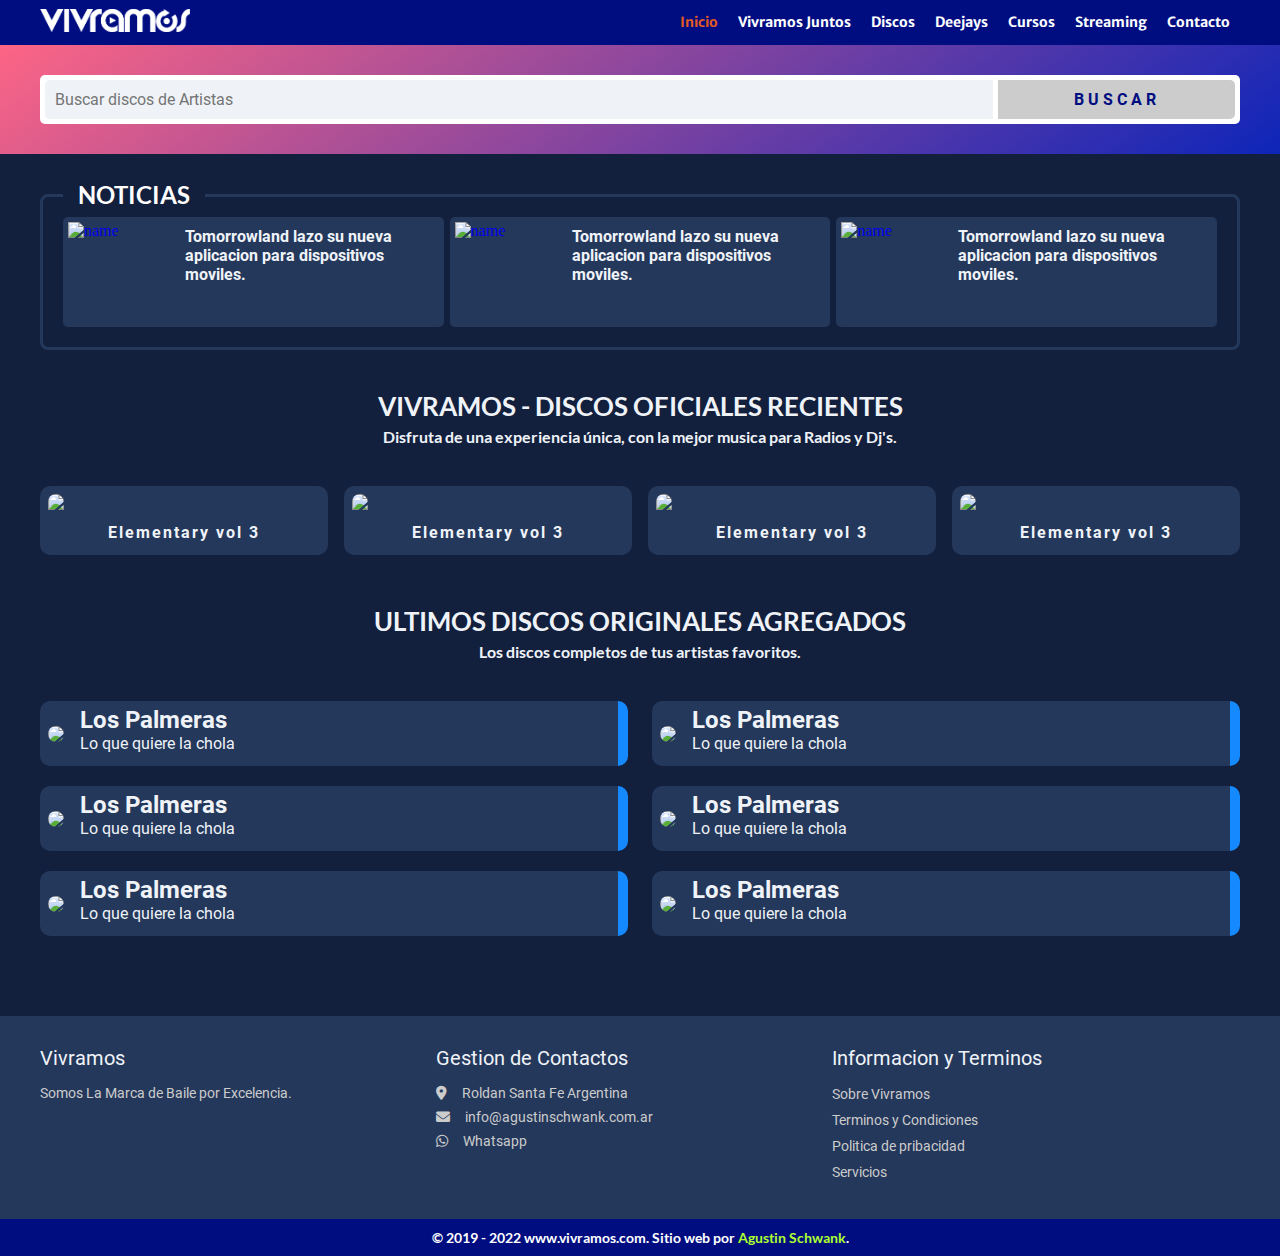
==== commit 73511e96: "update" ====
--- a/index.html
+++ b/index.html
@@ -298,6 +298,33 @@
             <!-- End Card Discos -->
         </div>
 
+        <!-- Pre Footer -->
+        <div class="prefooter">
+            <div class="content">
+                <div class="row-prefooter">
+                    <div class="col-3 profooter__nosotro">
+                        <h3>Vivramos</h3>
+                        <p>Somos La Marca de Baile por Excelencia.</p>
+                    </div>
+                    <div class="col-3 prefooter__contacto">
+                        <h3>Gestion de Contactos</h3>
+                        <p><i class="fa-solid fa-location-dot"></i>Roldan Santa Fe Argentina</p>
+                        <p><i class="fa-solid fa-envelope"></i>info@agustinschwank.com.ar</p>
+                        <p><i class="fa-brands fa-whatsapp"></i>Whatsapp</p>
+                    </div>
+                    <div class="col-3 prefooter__links">
+                        <h3>Informacion y Terminos</h3>
+                        <ul>
+                            <li><a href="#">Sobre Vivramos</a></li>
+                            <li><a href="#">Terminos y Condiciones</a></li>
+                            <li><a href="#">Politica de pribacidad</a></li>
+                            <li><a href="#">Servicios</a></li>
+                        </ul>
+                    </div>
+                </div>
+            </div>
+        </div>
+        <!-- End Pre Footer -->
         <!-- Footer -->
         <footer class="footer">
             <div class="info">
--- a/assets/css/styles.css
+++ b/assets/css/styles.css
@@ -115,6 +115,12 @@
   flex-direction: row;
   flex-wrap: wrap;
   justify-content: space-between;
+}
+
+.row-prefooter {
+  display: flex;
+  flex-direction: row;
+  flex-wrap: wrap;
 }
 
 /* === Scrollbar VIDEO Navegacion Iframe Section === */
@@ -927,12 +933,179 @@
   margin-left: 30px;
 }
 
+/* === Section Contact === */
+.contacto {
+  margin-top: 40px;
+}
+.contacto .box__contact .alert {
+  background: #5da732;
+  padding: 15px;
+  font-family: "Roboto-Regular", sans-serif;
+  font-size: 16px;
+  color: #eff3f8;
+  margin-bottom: 40px;
+  border-radius: 10px;
+}
+.contacto .box__contact .alert-succes {
+  background: #5da732;
+}
+.contacto .box__contact .alert-danger {
+  background: #c90c0c;
+}
+.contacto .box__contact h1 {
+  font-family: "Lato-Bold", sans-serif;
+  font-size: 24px;
+  color: #eff3f8;
+  text-align: center;
+  margin-bottom: 40px;
+}
+.contacto .box__contact .form__contact {
+  display: flex;
+  flex-direction: row;
+  flex-wrap: wrap;
+  justify-content: space-between;
+}
+.contacto .box__contact .form__contact .form-group {
+  margin-bottom: 20px;
+}
+.contacto .box__contact .form__contact .form-group input {
+  width: 100%;
+  padding: 10px;
+  border: none;
+  border-radius: 5px;
+  font-family: "Roboto-Regular", sans-serif;
+  font-size: 16px;
+}
+.contacto .box__contact .form__contact .form-group textarea {
+  width: 100%;
+  height: 200px;
+  border: none;
+  padding: 10px;
+  border-radius: 5px;
+  font-family: "Roboto-Regular", sans-serif;
+  font-size: 16px;
+  resize: none;
+}
+.contacto .box__contact .form__contact .form-group input:focus {
+  box-shadow: 0px 0px 8px 2px #cccccc inset;
+  outline: none;
+}
+.contacto .box__contact .form__contact .form-group textarea:focus {
+  box-shadow: 0px 0px 8px 2px #cccccc inset;
+  outline: none;
+}
+.contacto .box__contact .form__contact .form-buttom {
+  text-align: center;
+  margin-top: 40px;
+}
+.contacto .box__contact .form__contact .form-buttom input {
+  padding: 15px 80px 15px 80px;
+  font-family: "Roboto-Regular", sans-serif;
+  font-size: 18px;
+  letter-spacing: 3px;
+  border-radius: 5px;
+  border: none;
+  cursor: pointer;
+  background: #cccccc;
+}
+.contacto .box__contact .form__contact .form-buttom input:hover {
+  color: #ffffff;
+  background: #df5925;
+}
+
+/* == Pagination Web === */
+.paginacion {
+  text-align: center;
+}
+.paginacion .pagination {
+  height: 36px;
+  margin: 18px 0;
+}
+.paginacion .pagination ul {
+  border-radius: 3px 3px 3px 3px;
+  box-shadow: 0 1px 2px rgba(0, 0, 0, 0.05);
+  display: inline-block;
+  margin-bottom: 0;
+  margin-left: 0;
+}
+.paginacion .pagination li {
+  display: inline;
+}
+.paginacion .pagination a {
+  color: #ffffff;
+  border: 1px solid #24385b;
+  float: left;
+  line-height: 34px;
+  padding: 0 14px;
+  text-decoration: none;
+  background: #1589FF;
+}
+.paginacion .pagination a:hover, .paginacion .pagination .active a {
+  background-color: #df5925;
+}
+.paginacion .pagination .active a {
+  color: #ffffff;
+  cursor: default;
+}
+.paginacion .pagination .disabled a, .paginacion .pagination .disabled a:hover {
+  background-color: transparent;
+  color: #999999;
+  cursor: default;
+}
+.paginacion .pagination li:first-child a {
+  border-left-width: 1px;
+  border-radius: 3px 0 0 3px;
+}
+.paginacion .pagination li:last-child a {
+  border-radius: 0 3px 3px 0;
+}
+.paginacion .pagination-centered {
+  text-align: center;
+}
+.paginacion .pagination-right {
+  text-align: right;
+}
+
 /* ================================ Footer Styles =================================== */
 /* ================================================================================== */
 /* Colores */
-.footer {
-  margin-top: 40px;
-}
+.prefooter {
+  margin-top: 60px;
+  padding: 30px 0px 30px 0px;
+  background: #24385b;
+}
+.prefooter h3 {
+  font-family: "Roboto-Regular", sans-serif;
+  font-weight: 100;
+  font-size: 20px;
+  color: #eff3f8;
+  margin-bottom: 15px;
+}
+.prefooter p {
+  font-family: "Roboto-Regular", sans-serif;
+  font-weight: 100;
+  font-size: 14px;
+  color: #cccccc;
+  margin-bottom: 8px;
+}
+.prefooter i {
+  padding-right: 15px;
+}
+.prefooter .prefooter__links ul li {
+  list-style: none;
+  margin-bottom: 8px;
+}
+.prefooter .prefooter__links ul a {
+  text-decoration: none;
+  font-family: "Roboto-Regular", sans-serif;
+  font-weight: 100;
+  font-size: 14px;
+  color: #cccccc;
+}
+.prefooter .prefooter__links ul a:hover {
+  color: #df5925;
+}
+
 .footer .info {
   font-family: "Lato-Bold", sans-serif;
   font-size: 14px;
@@ -1034,6 +1207,17 @@
   .learning .video__list {
     flex-basis: 50%;
   }
+
+  /* === PreFooter === */
+  .prefooter {
+    text-align: center;
+  }
+  .prefooter .prefooter__contacto {
+    margin-top: 20px;
+  }
+  .prefooter .prefooter__links {
+    margin-top: 20px;
+  }
 }
 /* viewport 576 */
 @media (max-width: 576px) {
@@ -1106,6 +1290,11 @@
     flex-basis: 100%;
     overflow-y: unset;
   }
+
+  /* === PreFooter === */
+  .prefooter {
+    text-align: start;
+  }
 }
 /* Gestion de Ficheros SASS */
 
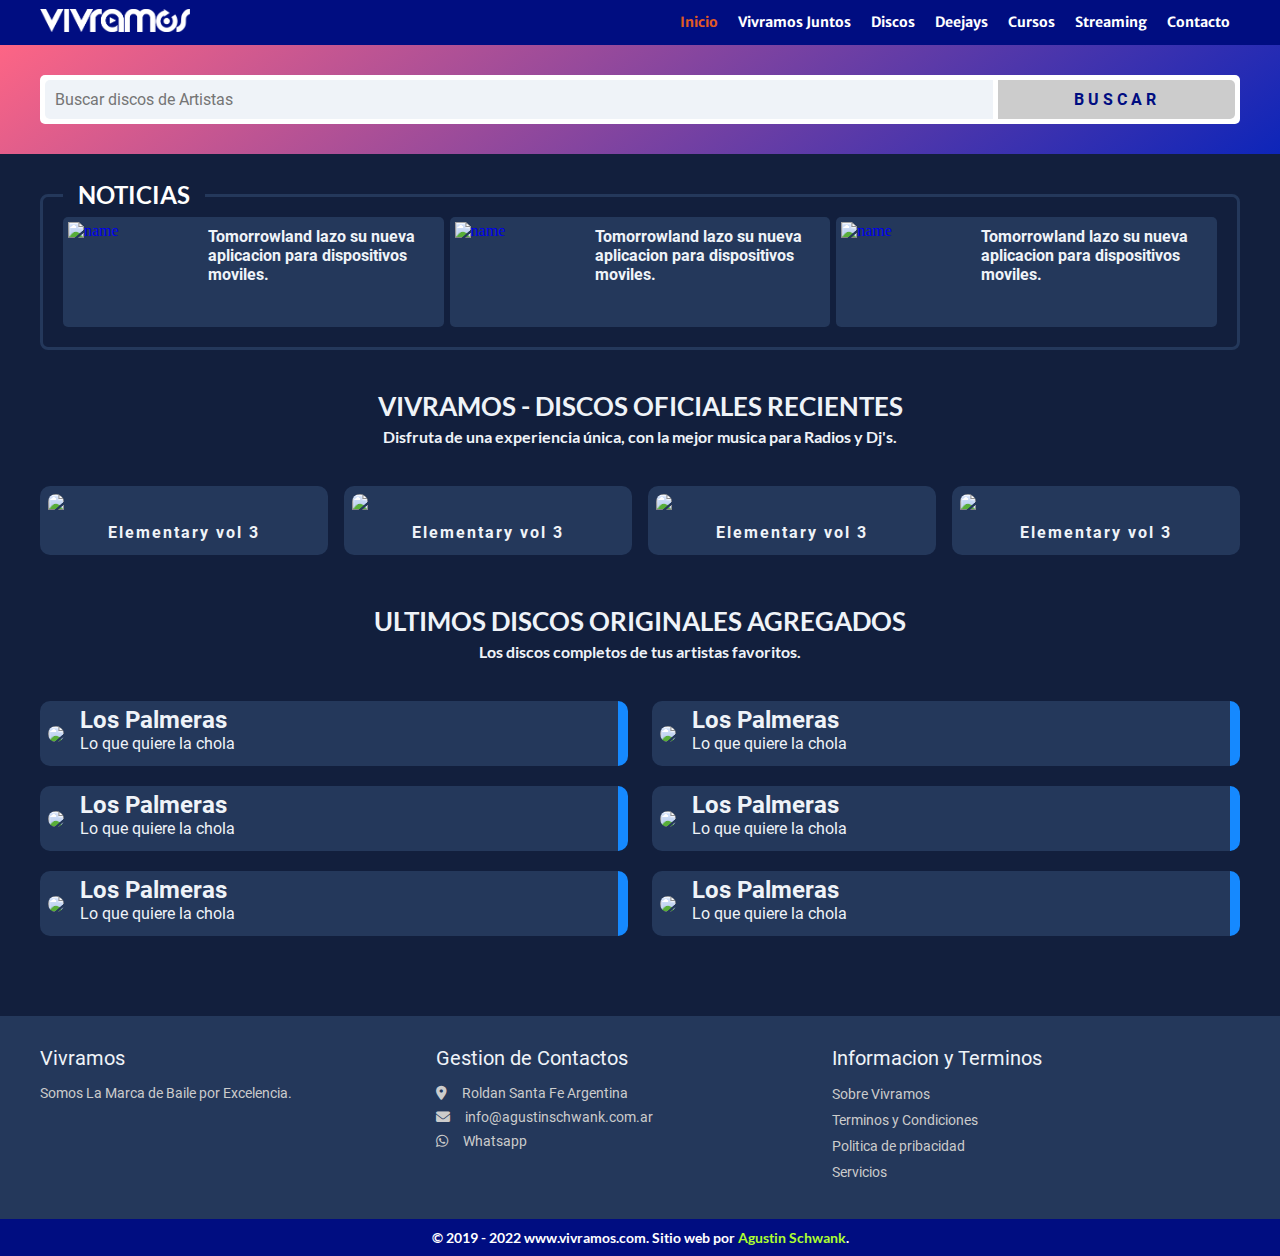
==== commit 30f0b574: "Update Sass" ====
--- a/index.html
+++ b/index.html
@@ -131,22 +131,22 @@
             <!-- Section Noticias -->
             <section class="news">
                 <div class="content">
-                    <div class="news-box row-news">
+                    <div id="news_api" class="news-box row-news">
                         <a class="col-3 card__new" href="#">
                             <div class="news__img">
-                                <img src="https://agustinschwank.com.ar/_fileploads/source/2022/mundo_show/festivales_y_eventos/lollapalooza-argentina-2022-min.jpg" alt="name"/>
+                                <img src="https://placeimg.com/300/300/any" alt="name"/>
                             </div>
                             <div class="news__title">Tomorrowland lazo su nueva aplicacion para dispositivos moviles.</div>
                         </a>
                         <a class="col-3 card__new" href="#">
                             <div class="news__img">
-                                <img src="https://agustinschwank.com.ar/_fileploads/source/2022/mundo_show/noticias_djs/guerra-rusia-ucrania/virtualdj-deja-rusia-min.jpg" alt="name"/>
+                                <img src="https://placeimg.com/300/300/any" alt="name"/>
                             </div>
                             <div class="news__title">Tomorrowland lazo su nueva aplicacion para dispositivos moviles.</div>
                         </a>
                         <a class="col-3 card__new" href="#">
                             <div class="news__img">
-                                <img src="https://agustinschwank.com.ar/_fileploads/source/2022/mundo_show/noticias_djs/guerra-del-sonido-min.jpg" alt="name"/>
+                                <img src="https://placeimg.com/300/300/any" alt="name"/>
                             </div>
                             <div class="news__title">Tomorrowland lazo su nueva aplicacion para dispositivos moviles.</div>
                         </a>
@@ -335,5 +335,6 @@
 
         <!-- Scripts -->
         <script src="./assets/js/nav.js"></script>
+        <!--<script src="./apiNoticias.js"></script>-->
     </body>
 </html>--- a/assets/css/styles.css
+++ b/assets/css/styles.css
@@ -429,10 +429,12 @@
   padding: 5px;
   text-decoration: none;
   border-radius: 5px;
+  height: 110px;
 }
 .news .card__new .news__img {
-  width: 200px;
-  height: 100px;
+  max-width: 130px;
+  min-width: 130px;
+  height: 100%;
   overflow: hidden;
   border: 5px;
   margin-bottom: 0px;
@@ -744,7 +746,7 @@
   z-index: 1;
   text-decoration: none;
 }
-.reading .article .data__download .btn-new-download-grad:before {
+.reading .article .data__download .btn-new-download-grad::before {
   content: "";
   position: absolute;
   left: 50%;
@@ -758,7 +760,7 @@
   transition: all 0.5s 0.1s cubic-bezier(0.55, 0, 0.1, 1);
   z-index: -1;
 }
-.reading .article .data__download .btn-new-download-grad:after {
+.reading .article .data__download .btn-new-download-grad::after {
   content: "";
   position: absolute;
   left: 55%;
@@ -776,12 +778,7 @@
   color: #24385b;
   border: 1px solid #F433FF;
 }
-.reading .article .data__download .btn-new-download-grad:hover:before {
-  top: -35%;
-  background-color: #F433FF;
-  transform: translateX(-50%) scaleY(1.3) scaleX(0.8);
-}
-.reading .article .data__download .btn-new-download-grad:hover:after {
+.reading .article .data__download .btn-new-download-grad:hover::before {
   top: -45%;
   background-color: #F433FF;
   transform: translateX(-50%) scaleY(1.3) scaleX(0.8);
@@ -944,7 +941,7 @@
   font-size: 16px;
   color: #eff3f8;
   margin-bottom: 40px;
-  border-radius: 10px;
+  border-radius: 5px;
 }
 .contacto .box__contact .alert-succes {
   background: #5da732;
@@ -975,6 +972,10 @@
   border-radius: 5px;
   font-family: "Roboto-Regular", sans-serif;
   font-size: 16px;
+}
+.contacto .box__contact .form__contact .form-group input:focus {
+  box-shadow: 0px 0px 8px 2px #cccccc inset;
+  outline: none;
 }
 .contacto .box__contact .form__contact .form-group textarea {
   width: 100%;
@@ -985,10 +986,6 @@
   font-family: "Roboto-Regular", sans-serif;
   font-size: 16px;
   resize: none;
-}
-.contacto .box__contact .form__contact .form-group input:focus {
-  box-shadow: 0px 0px 8px 2px #cccccc inset;
-  outline: none;
 }
 .contacto .box__contact .form__contact .form-group textarea:focus {
   box-shadow: 0px 0px 8px 2px #cccccc inset;
@@ -1010,7 +1007,6 @@
 }
 .contacto .box__contact .form__contact .form-buttom input:hover {
   color: #ffffff;
-  background: #df5925;
 }
 
 /* == Pagination Web === */
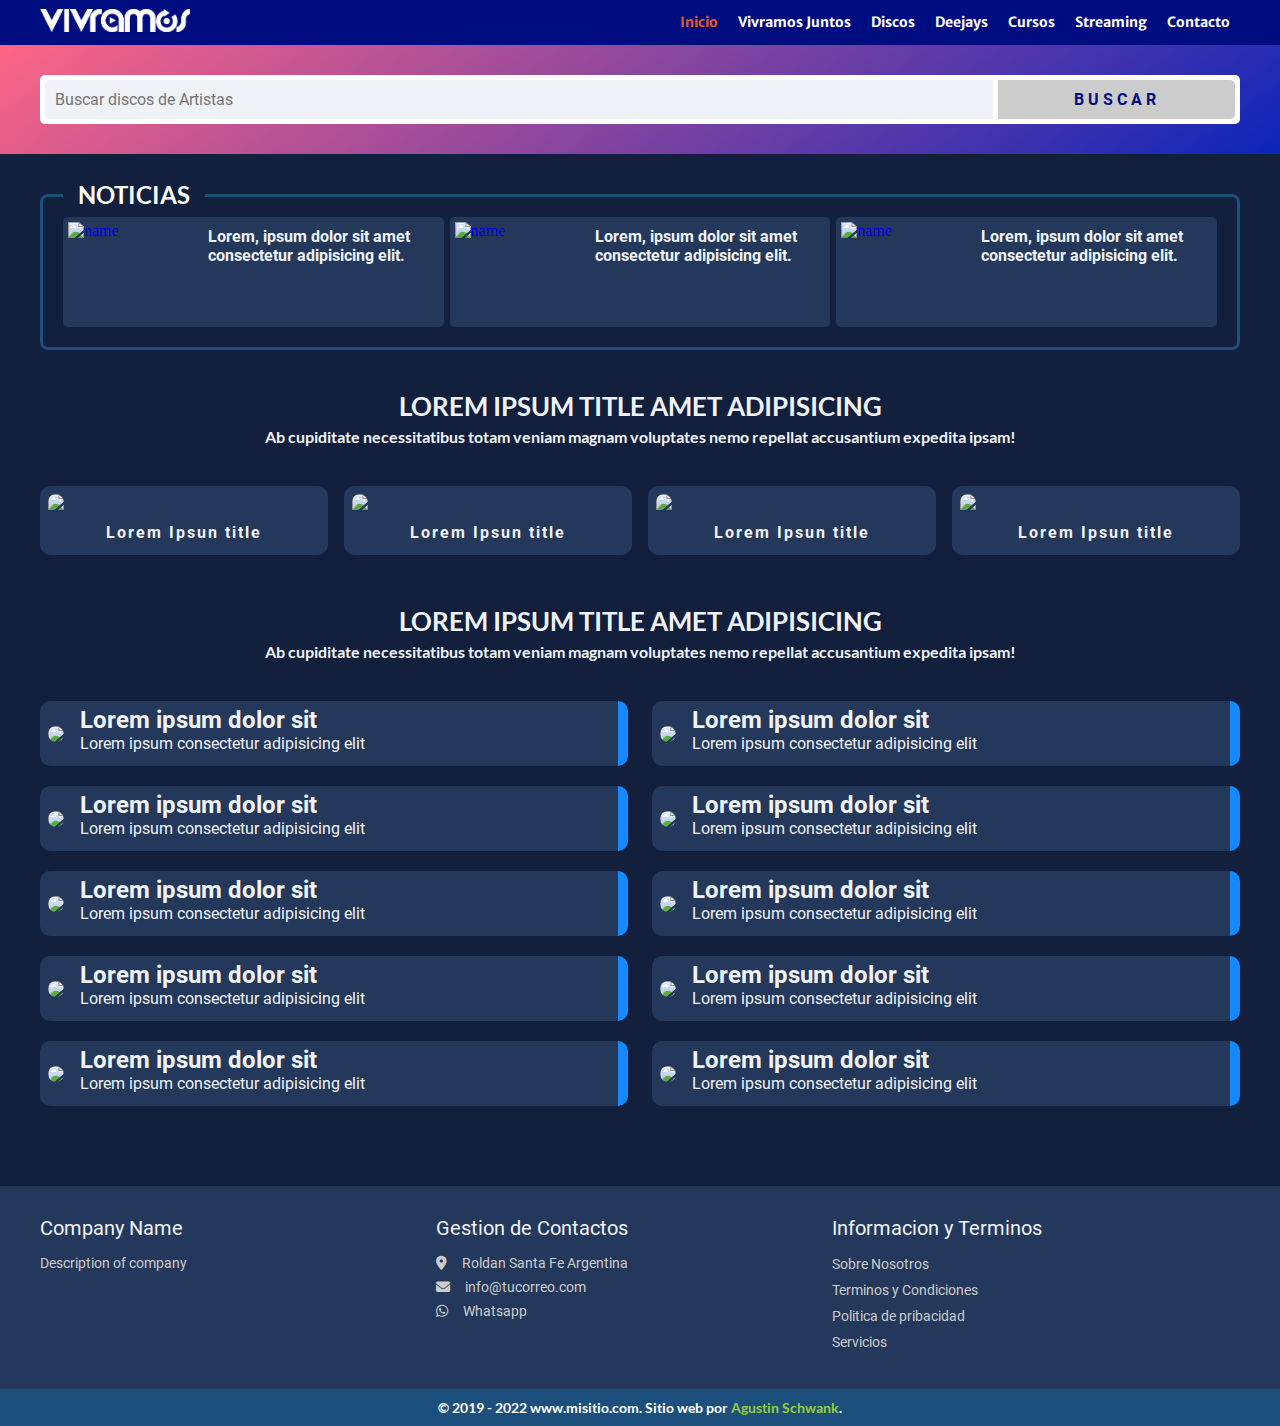
==== commit 1ae57574: "Correciones Finales" ====
--- a/index.html
+++ b/index.html
@@ -3,7 +3,7 @@
     <head>
         <meta charset="utf-8"/>
         <meta name="viewport" content="width=device-width, initial-scale=1.0"/>
-        <title>WWW.VIVRAMOS.COM</title>
+        <title>Title Page</title>
 
         <!-- Styles Design -->
         <link rel="stylesheet" type="text/css" href="./assets/css/styles.css"/>
@@ -14,6 +14,7 @@
     </head>
     <body>
 
+        <!-- Header Navegation -->
         <header id="header">
             <div id="open_menu" class="bars">
                 <i class="fa-solid fa-bars" title="Menu"></i>
@@ -62,43 +63,44 @@
                 <li class="desk__list__button"><a href="contacto.html" class="desk__link">Contacto</a></li>
             </ul>
         </header>
-
-        <!-- Navigation -->
+        <!-- End Header Navegation -->
+
+        <!-- Movile Navigation -->
         <nav id="navegation" class="nav">
             <div class="nav__header">
                 <p class="nav__title">MENU</p>
                 <i id="close_menu" class="nav__icon fa-solid fa-square-xmark"></i>
             </div>
             <ul class="list scrollbar-list">
-                <li class="list__button"><a href="#" class="nav__link active__link">Inicio</a></li>
+                <li class="list__button"><a href="index.html" class="nav__link active__link">Inicio</a></li>
                 <li class="list__button list__button--click"><a href="#" class="nav__link">Vivramos Juntos</a>
                     <ul class="list__show">
-                        <li class="list__inside"><a href="#" class="nav__link nav__link--inside">Elementary BOX 022</a></li>
-                        <li class="list__inside"><a href="#" class="nav__link nav__link--inside">ForeverHot</a></li>
-                        <li class="list__inside"><a href="#" class="nav__link nav__link--inside">Millennials 2000's</a></li>
-                        <li class="list__inside"><a href="#" class="nav__link nav__link--inside">Ediciones Especiales</a></li>
+                        <li class="list__inside"><a href="elementary.html" class="nav__link nav__link--inside">Elementary BOX 022</a></li>
+                        <li class="list__inside"><a href="elementary.html" class="nav__link nav__link--inside">ForeverHot</a></li>
+                        <li class="list__inside"><a href="elementary.html" class="nav__link nav__link--inside">Millennials 2000's</a></li>
+                        <li class="list__inside"><a href="elementary.html" class="nav__link nav__link--inside">Ediciones Especiales</a></li>
                     </ul>
                 </li>
                 <li class="list__button list__button--click"><a href="#" class="nav__link">Discos</a>
                     <ul class="list__show">
-                        <li class="list__inside"><a href="#" class="nav__link nav__link--inside">Cumbia</a></li>
-                        <li class="list__inside"><a href="#" class="nav__link nav__link--inside">Reggaeton</a></li>
-                        <li class="list__inside"><a href="#" class="nav__link nav__link--inside">Pop & Rock</a></li>
-                        <li class="list__inside"><a href="#" class="nav__link nav__link--inside">Electronica</a></li>
-                        <li class="list__inside"><a href="#" class="nav__link nav__link--inside">Cuarteto</a></li>
-                        <li class="list__inside"><a href="#" class="nav__link nav__link--inside">Otros Generos</a></li>
+                        <li class="list__inside"><a href="discos.html" class="nav__link nav__link--inside">Cumbia</a></li>
+                        <li class="list__inside"><a href="discos.html" class="nav__link nav__link--inside">Reggaeton</a></li>
+                        <li class="list__inside"><a href="discos.html" class="nav__link nav__link--inside">Pop & Rock</a></li>
+                        <li class="list__inside"><a href="discos.html" class="nav__link nav__link--inside">Electronica</a></li>
+                        <li class="list__inside"><a href="discos.html" class="nav__link nav__link--inside">Cuarteto</a></li>
+                        <li class="list__inside"><a href="discos.html" class="nav__link nav__link--inside">Otros Generos</a></li>
                     </ul>
                 </li>
                 <li class="list__button list__button--click"><a href="#" class="nav__link">Deejays</a>
                     <ul class="list__show">
-                        <li class="list__inside"><a href="#" class="nav__link nav__link--inside">Software</a></li>
-                        <li class="list__inside"><a href="#" class="nav__link nav__link--inside">Utilidades</a></li>
+                        <li class="list__inside"><a href="djs.html" class="nav__link nav__link--inside">Software</a></li>
+                        <li class="list__inside"><a href="djs.html" class="nav__link nav__link--inside">Utilidades</a></li>
                     </ul>
                 </li>
                 <li class="list__button list__button--click"><a href="#" class="nav__link">Cursos</a>
                     <ul class="list__show">
-                        <li class="list__inside"><a href="#" class="nav__link nav__link--inside">Curso Virtual Dj</a></li>
-                        <li class="list__inside"><a href="#" class="nav__link nav__link--inside">Curso Trackto Dj</a></li>
+                        <li class="list__inside"><a href="learning.html" class="nav__link nav__link--inside">Curso Virtual Dj</a></li>
+                        <li class="list__inside"><a href="learning.html" class="nav__link nav__link--inside">Curso Trackto Dj</a></li>
                     </ul>
                 </li>
                 <li class="list__button list__button--click"><a href="#" class="nav__link">Streaming</a>
@@ -107,12 +109,11 @@
                         <li class="list__inside"><a href="#" class="nav__link nav__link--inside">Metropolis Radio</a></li>
                     </ul>
                 </li>
-                <li class="list__button"><a href="#" class="nav__link">Cursos</a></li>
-                <li class="list__button"><a href="#" class="nav__link">Contacto</a></li>
+                <li class="list__button"><a href="contacto.html" class="nav__link">Contacto</a></li>
             </ul>
         </nav>
         <div id="overally"></div>
-        <!-- End Navigation -->
+        <!-- End Movile Navigation -->
 
         <div class="main">
             <!-- Search Section -->
@@ -134,21 +135,21 @@
                     <div id="news_api" class="news-box row-news">
                         <a class="col-3 card__new" href="#">
                             <div class="news__img">
-                                <img src="https://placeimg.com/300/300/any" alt="name"/>
+                                <img src="https://via.placeholder.com/500x500" alt="name"/>
                             </div>
-                            <div class="news__title">Tomorrowland lazo su nueva aplicacion para dispositivos moviles.</div>
+                            <div class="news__title">Lorem, ipsum dolor sit amet consectetur adipisicing elit.</div>
                         </a>
                         <a class="col-3 card__new" href="#">
                             <div class="news__img">
-                                <img src="https://placeimg.com/300/300/any" alt="name"/>
+                                <img src="https://via.placeholder.com/500x500" alt="name"/>
                             </div>
-                            <div class="news__title">Tomorrowland lazo su nueva aplicacion para dispositivos moviles.</div>
+                            <div class="news__title">Lorem, ipsum dolor sit amet consectetur adipisicing elit.</div>
                         </a>
                         <a class="col-3 card__new" href="#">
                             <div class="news__img">
-                                <img src="https://placeimg.com/300/300/any" alt="name"/>
+                                <img src="https://via.placeholder.com/500x500" alt="name"/>
                             </div>
-                            <div class="news__title">Tomorrowland lazo su nueva aplicacion para dispositivos moviles.</div>
+                            <div class="news__title">Lorem, ipsum dolor sit amet consectetur adipisicing elit.</div>
                         </a>
                     </div>
                 </div>
@@ -158,47 +159,47 @@
             <section class="cards__vivramos">
                 <div class="content">
                     <div class="cards__title">
-                        <h1>VIVRAMOS - DISCOS OFICIALES RECIENTES</h1>
-                        <p>Disfruta de una experiencia única, con la mejor musica para Radios y Dj's.</p>
+                        <h1>LOREM IPSUM TITLE AMET ADIPISICING</h1>
+                        <p>Ab cupiditate necessitatibus totam veniam magnam voluptates nemo repellat accusantium expedita ipsam!</p>
                     </div>
                     <div class="row">
                         <div class="col vivramos__card">
                             <a class="card__link" href="#">
                                 <div class="card__image opacidad">
-                                    <img src="https://placeimg.com/300/300/any"/>
+                                    <img src="https://via.placeholder.com/500x500"/>
                                 </div>
                                 <div class="card__info">
-                                    <p>Elementary vol 3</p>
+                                    <p>Lorem Ipsun title</p>
                                 </div>
                             </a>
                         </div>
                         <div class="col vivramos__card">
                             <a class="card__link" href="#">
-                                <div class="card__image">
-                                    <img src="https://placeimg.com/300/300/any"/>
+                                <div class="card__image opacidad">
+                                    <img src="https://via.placeholder.com/500x500"/>
                                 </div>
                                 <div class="card__info">
-                                    <p>Elementary vol 3</p>
+                                    <p>Lorem Ipsun title</p>
                                 </div>
                             </a>
                         </div>
                         <div class="col vivramos__card">
                             <a class="card__link" href="#">
-                                <div class="card__image">
-                                    <img src="https://placeimg.com/300/300/any"/>
+                                <div class="card__image opacidad">
+                                    <img src="https://via.placeholder.com/500x500"/>
                                 </div>
                                 <div class="card__info">
-                                    <p>Elementary vol 3</p>
+                                    <p>Lorem Ipsun title</p>
                                 </div>
                             </a>
                         </div>
                         <div class="col vivramos__card">
                             <a class="card__link" href="#">
-                                <div class="card__image">
-                                    <img src="https://placeimg.com/300/300/any"/>
+                                <div class="card__image opacidad">
+                                    <img src="https://via.placeholder.com/500x500"/>
                                 </div>
                                 <div class="card__info">
-                                    <p>Elementary vol 3</p>
+                                    <p>Lorem Ipsun title</p>
                                 </div>
                             </a>
                         </div>
@@ -210,8 +211,8 @@
             <section class="cards__discos">
                 <div class="content">
                     <div class="cards__title">
-                        <h1>ULTIMOS DISCOS ORIGINALES AGREGADOS</h1>
-                        <p>Los discos completos de tus artistas favoritos.</p>
+                        <h1>LOREM IPSUM TITLE AMET ADIPISICING</h1>
+                        <p>Ab cupiditate necessitatibus totam veniam magnam voluptates nemo repellat accusantium expedita ipsam!</p>
                     </div>
                     <div class="row">
                         <div class="col-6">
@@ -221,73 +222,125 @@
                                         <img src="https://via.placeholder.com/300x300"/>
                                     </div>
                                     <div class="card__info">
-                                        <p class="artist">Los Palmeras</p>
-                                        <p class="namedisc">Lo que quiere la chola</p>
-                                    </div>
-                                </div>
-                            </a>
-                        </div>
-                        <div class="col-6">
-                            <a class="card__link" href="#">
-                                <div class=" card__disco">
-                                    <div class="card__image">
-                                        <img src="https://via.placeholder.com/300x300"/>
-                                    </div>
-                                    <div class="card__info">
-                                        <p class="artist">Los Palmeras</p>
-                                        <p class="namedisc">Lo que quiere la chola</p>
-                                    </div>
-                                </div>
-                            </a>
-                        </div>
-                        <div class="col-6">
-                            <a class="card__link" href="#">
-                                <div class=" card__disco">
-                                    <div class="card__image">
-                                        <img src="https://via.placeholder.com/300x300"/>
-                                    </div>
-                                    <div class="card__info">
-                                        <p class="artist">Los Palmeras</p>
-                                        <p class="namedisc">Lo que quiere la chola</p>
-                                    </div>
-                                </div>
-                            </a>
-                        </div>
-                        <div class="col-6">
-                            <a class="card__link" href="#">
-                                <div class=" card__disco">
-                                    <div class="card__image">
-                                        <img src="https://via.placeholder.com/300x300"/>
-                                    </div>
-                                    <div class="card__info">
-                                        <p class="artist">Los Palmeras</p>
-                                        <p class="namedisc">Lo que quiere la chola</p>
-                                    </div>
-                                </div>
-                            </a>
-                        </div>
-                        <div class="col-6">
-                            <a class="card__link" href="#">
-                                <div class=" card__disco">
-                                    <div class="card__image">
-                                        <img src="https://via.placeholder.com/300x300"/>
-                                    </div>
-                                    <div class="card__info">
-                                        <p class="artist">Los Palmeras</p>
-                                        <p class="namedisc">Lo que quiere la chola</p>
-                                    </div>
-                                </div>
-                            </a>
-                        </div>
-                        <div class="col-6">
-                            <a class="card__link" href="#">
-                                <div class=" card__disco">
-                                    <div class="card__image">
-                                        <img src="https://via.placeholder.com/300x300"/>
-                                    </div>
-                                    <div class="card__info">
-                                        <p class="artist">Los Palmeras</p>
-                                        <p class="namedisc">Lo que quiere la chola</p>
+                                        <p class="artist">Lorem ipsum dolor sit</p>
+                                        <p class="namedisc">Lorem ipsum consectetur adipisicing elit</p>
+                                    </div>
+                                </div>
+                            </a>
+                        </div>
+                        <div class="col-6">
+                            <a class="card__link" href="#">
+                                <div class=" card__disco">
+                                    <div class="card__image">
+                                        <img src="https://via.placeholder.com/300x300"/>
+                                    </div>
+                                    <div class="card__info">
+                                        <p class="artist">Lorem ipsum dolor sit</p>
+                                        <p class="namedisc">Lorem ipsum consectetur adipisicing elit</p>
+                                    </div>
+                                </div>
+                            </a>
+                        </div>
+                        <div class="col-6">
+                            <a class="card__link" href="#">
+                                <div class=" card__disco">
+                                    <div class="card__image">
+                                        <img src="https://via.placeholder.com/300x300"/>
+                                    </div>
+                                    <div class="card__info">
+                                        <p class="artist">Lorem ipsum dolor sit</p>
+                                        <p class="namedisc">Lorem ipsum consectetur adipisicing elit</p>
+                                    </div>
+                                </div>
+                            </a>
+                        </div>
+                        <div class="col-6">
+                            <a class="card__link" href="#">
+                                <div class=" card__disco">
+                                    <div class="card__image">
+                                        <img src="https://via.placeholder.com/300x300"/>
+                                    </div>
+                                    <div class="card__info">
+                                        <p class="artist">Lorem ipsum dolor sit</p>
+                                        <p class="namedisc">Lorem ipsum consectetur adipisicing elit</p>
+                                    </div>
+                                </div>
+                            </a>
+                        </div>
+                        <div class="col-6">
+                            <a class="card__link" href="#">
+                                <div class=" card__disco">
+                                    <div class="card__image">
+                                        <img src="https://via.placeholder.com/300x300"/>
+                                    </div>
+                                    <div class="card__info">
+                                        <p class="artist">Lorem ipsum dolor sit</p>
+                                        <p class="namedisc">Lorem ipsum consectetur adipisicing elit</p>
+                                    </div>
+                                </div>
+                            </a>
+                        </div>
+                        <div class="col-6">
+                            <a class="card__link" href="#">
+                                <div class=" card__disco">
+                                    <div class="card__image">
+                                        <img src="https://via.placeholder.com/300x300"/>
+                                    </div>
+                                    <div class="card__info">
+                                        <p class="artist">Lorem ipsum dolor sit</p>
+                                        <p class="namedisc">Lorem ipsum consectetur adipisicing elit</p>
+                                    </div>
+                                </div>
+                            </a>
+                        </div>
+                        <div class="col-6">
+                            <a class="card__link" href="#">
+                                <div class=" card__disco">
+                                    <div class="card__image">
+                                        <img src="https://via.placeholder.com/300x300"/>
+                                    </div>
+                                    <div class="card__info">
+                                        <p class="artist">Lorem ipsum dolor sit</p>
+                                        <p class="namedisc">Lorem ipsum consectetur adipisicing elit</p>
+                                    </div>
+                                </div>
+                            </a>
+                        </div>
+                        <div class="col-6">
+                            <a class="card__link" href="#">
+                                <div class=" card__disco">
+                                    <div class="card__image">
+                                        <img src="https://via.placeholder.com/300x300"/>
+                                    </div>
+                                    <div class="card__info">
+                                        <p class="artist">Lorem ipsum dolor sit</p>
+                                        <p class="namedisc">Lorem ipsum consectetur adipisicing elit</p>
+                                    </div>
+                                </div>
+                            </a>
+                        </div>
+                        <div class="col-6">
+                            <a class="card__link" href="#">
+                                <div class=" card__disco">
+                                    <div class="card__image">
+                                        <img src="https://via.placeholder.com/300x300"/>
+                                    </div>
+                                    <div class="card__info">
+                                        <p class="artist">Lorem ipsum dolor sit</p>
+                                        <p class="namedisc">Lorem ipsum consectetur adipisicing elit</p>
+                                    </div>
+                                </div>
+                            </a>
+                        </div>
+                        <div class="col-6">
+                            <a class="card__link" href="#">
+                                <div class=" card__disco">
+                                    <div class="card__image">
+                                        <img src="https://via.placeholder.com/300x300"/>
+                                    </div>
+                                    <div class="card__info">
+                                        <p class="artist">Lorem ipsum dolor sit</p>
+                                        <p class="namedisc">Lorem ipsum consectetur adipisicing elit</p>
                                     </div>
                                 </div>
                             </a>
@@ -303,21 +356,21 @@
             <div class="content">
                 <div class="row-prefooter">
                     <div class="col-3 profooter__nosotro">
-                        <h3>Vivramos</h3>
-                        <p>Somos La Marca de Baile por Excelencia.</p>
+                        <h3>Company Name</h3>
+                        <p>Description of company</p>
                     </div>
                     <div class="col-3 prefooter__contacto">
                         <h3>Gestion de Contactos</h3>
                         <p><i class="fa-solid fa-location-dot"></i>Roldan Santa Fe Argentina</p>
-                        <p><i class="fa-solid fa-envelope"></i>info@agustinschwank.com.ar</p>
+                        <p><i class="fa-solid fa-envelope"></i>info@tucorreo.com</p>
                         <p><i class="fa-brands fa-whatsapp"></i>Whatsapp</p>
                     </div>
                     <div class="col-3 prefooter__links">
                         <h3>Informacion y Terminos</h3>
                         <ul>
-                            <li><a href="#">Sobre Vivramos</a></li>
-                            <li><a href="#">Terminos y Condiciones</a></li>
-                            <li><a href="#">Politica de pribacidad</a></li>
+                            <li><a href="nosotros.html">Sobre Nosotros</a></li>
+                            <li><a href="terms.html">Terminos y Condiciones</a></li>
+                            <li><a href="terms.html">Politica de pribacidad</a></li>
                             <li><a href="#">Servicios</a></li>
                         </ul>
                     </div>
@@ -328,7 +381,7 @@
         <!-- Footer -->
         <footer class="footer">
             <div class="info">
-                <p>© 2019 - 2022 www.vivramos.com. Sitio web por <a class="info__link" target="_blanck" href="https://agustinschwank.com.ar">Agustin Schwank</a>.</p>
+                <p>© 2019 - 2022 www.misitio.com. Sitio web por <a class="info__link" target="_blanck" href="https://agustinschwank.com.ar">Agustin Schwank</a>.</p>
             </div>
         </footer>
         <!-- End Footer -->
--- a/assets/css/styles.css
+++ b/assets/css/styles.css
@@ -49,7 +49,7 @@
 }
 
 .borderline {
-  border: 3px solid #24385b;
+  border: 3px solid #1d4f7c;
   border-radius: 10px;
   padding: 15px 0px 15px 0px;
 }
@@ -407,7 +407,7 @@
 }
 .news .news-box {
   padding: 20px;
-  border: 3px solid #24385b;
+  border: 3px solid #1d4f7c;
   border-radius: 8px;
 }
 .news .news-box::after {
@@ -974,7 +974,7 @@
   font-size: 16px;
 }
 .contacto .box__contact .form__contact .form-group input:focus {
-  box-shadow: 0px 0px 8px 2px #cccccc inset;
+  box-shadow: 0px 0px 6px #c90c0c inset;
   outline: none;
 }
 .contacto .box__contact .form__contact .form-group textarea {
@@ -988,7 +988,7 @@
   resize: none;
 }
 .contacto .box__contact .form__contact .form-group textarea:focus {
-  box-shadow: 0px 0px 8px 2px #cccccc inset;
+  box-shadow: 0px 0px 6px #c90c0c inset;
   outline: none;
 }
 .contacto .box__contact .form__contact .form-buttom {
@@ -1062,6 +1062,33 @@
   text-align: right;
 }
 
+/* === Error 404 === */
+.error {
+  margin-top: 40px;
+  margin-bottom: 40px;
+}
+.error .center {
+  display: flex;
+  flex-direction: column;
+  align-items: center;
+}
+.error img {
+  width: 50%;
+  height: auto;
+}
+.error h1 {
+  font-family: "Lato-Bold";
+  font-size: 36px;
+  color: #eff3f8;
+  margin-top: 20px;
+  margin-bottom: 20px;
+}
+.error p {
+  font-family: "Roboto-Regular";
+  font-size: 20px;
+  color: #eff3f8;
+}
+
 /* ================================ Footer Styles =================================== */
 /* ================================================================================== */
 /* Colores */
@@ -1107,12 +1134,12 @@
   font-size: 14px;
   padding: 10px;
   color: #ffffff;
-  background: #000d81;
+  background: #1d4f7c;
   text-align: center;
 }
 .footer .info .info__link {
   text-decoration: none;
-  color: greenyellow;
+  color: #98ca3f;
 }
 .footer .info .info__link:hover {
   color: #df5925;
@@ -1291,6 +1318,12 @@
   .prefooter {
     text-align: start;
   }
+
+  /* === Contacto === */
+  .contacto .box__contact .form__contact .form-buttom input {
+    padding: 15px 20px 15px 20px;
+    letter-spacing: 1px;
+  }
 }
 /* Gestion de Ficheros SASS */
 
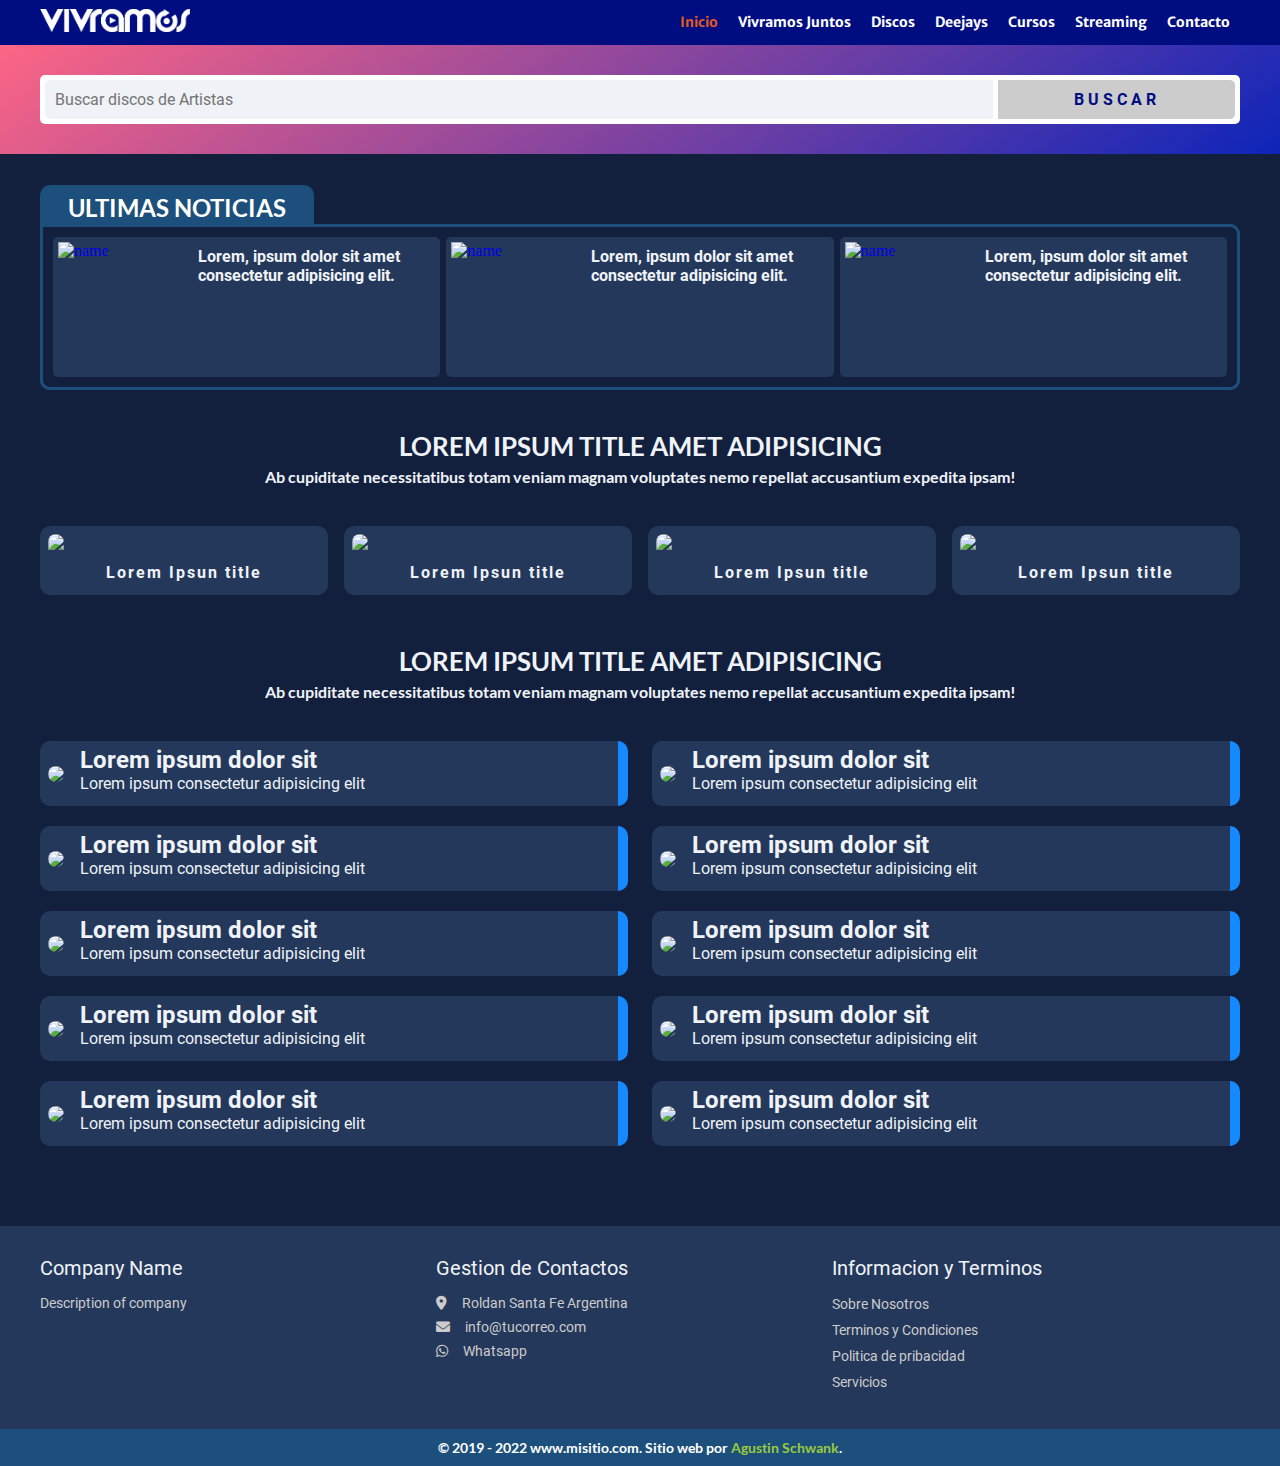
==== commit 4efd1f49: "actualizacion" ====
--- a/index.html
+++ b/index.html
@@ -132,25 +132,32 @@
             <!-- Section Noticias -->
             <section class="news">
                 <div class="content">
-                    <div id="news_api" class="news-box row-news">
-                        <a class="col-3 card__new" href="#">
-                            <div class="news__img">
-                                <img src="https://via.placeholder.com/500x500" alt="name"/>
-                            </div>
-                            <div class="news__title">Lorem, ipsum dolor sit amet consectetur adipisicing elit.</div>
-                        </a>
-                        <a class="col-3 card__new" href="#">
-                            <div class="news__img">
-                                <img src="https://via.placeholder.com/500x500" alt="name"/>
-                            </div>
-                            <div class="news__title">Lorem, ipsum dolor sit amet consectetur adipisicing elit.</div>
-                        </a>
-                        <a class="col-3 card__new" href="#">
-                            <div class="news__img">
-                                <img src="https://via.placeholder.com/500x500" alt="name"/>
-                            </div>
-                            <div class="news__title">Lorem, ipsum dolor sit amet consectetur adipisicing elit.</div>
-                        </a>
+                    <div class="master__news">
+                        <div id="news_api" class="news-box row-news">
+                            <!-- Loader (Utilice en caso de ser necesario) 
+                            <div></div>
+                                <div class="lds-roller"><div></div><div></div><div></div><div></div><div></div><div></div><div></div><div></div></div>
+                            <div></div>
+                            -->
+                            <a class="col-3 card__new" href="#">
+                                <div class="news__img">
+                                    <img src="https://via.placeholder.com/500x500" alt="name"/>
+                                </div>
+                                <div class="news__title">Lorem, ipsum dolor sit amet consectetur adipisicing elit.</div>
+                            </a>
+                            <a class="col-3 card__new" href="#">
+                                <div class="news__img">
+                                    <img src="https://via.placeholder.com/500x500" alt="name"/>
+                                </div>
+                                <div class="news__title">Lorem, ipsum dolor sit amet consectetur adipisicing elit.</div>
+                            </a>
+                            <a class="col-3 card__new" href="#">
+                                <div class="news__img">
+                                    <img src="https://via.placeholder.com/500x500" alt="name"/>
+                                </div>
+                                <div class="news__title">Lorem, ipsum dolor sit amet consectetur adipisicing elit.</div>
+                            </a>
+                        </div>
                     </div>
                 </div>
             </section>
--- a/assets/css/styles.css
+++ b/assets/css/styles.css
@@ -144,6 +144,92 @@
   background: #555;
 }
 
+/* === Loader (Se utiliza para mostrar al usuario espera en la resepcion de contenidos) === */
+.lds-roller {
+  display: inline-block;
+  position: relative;
+  width: 80px;
+  height: 80px;
+}
+.lds-roller div {
+  animation: lds-roller 1.2s cubic-bezier(0.5, 0, 0.5, 1) infinite;
+  transform-origin: 40px 40px;
+}
+.lds-roller div:after {
+  content: " ";
+  display: block;
+  position: absolute;
+  width: 7px;
+  height: 7px;
+  border-radius: 50%;
+  background: #fff;
+  margin: -4px 0 0 -4px;
+}
+.lds-roller div:nth-child(1) {
+  animation-delay: -0.036s;
+}
+.lds-roller div:nth-child(1):after {
+  top: 63px;
+  left: 63px;
+}
+.lds-roller div:nth-child(2) {
+  animation-delay: -0.072s;
+}
+.lds-roller div:nth-child(2):after {
+  top: 68px;
+  left: 56px;
+}
+.lds-roller div:nth-child(3) {
+  animation-delay: -0.108s;
+}
+.lds-roller div:nth-child(3):after {
+  top: 71px;
+  left: 48px;
+}
+.lds-roller div:nth-child(4) {
+  animation-delay: -0.144s;
+}
+.lds-roller div:nth-child(4):after {
+  top: 72px;
+  left: 40px;
+}
+.lds-roller div:nth-child(5) {
+  animation-delay: -0.18s;
+}
+.lds-roller div:nth-child(5):after {
+  top: 71px;
+  left: 32px;
+}
+.lds-roller div:nth-child(6) {
+  animation-delay: -0.216s;
+}
+.lds-roller div:nth-child(6):after {
+  top: 68px;
+  left: 24px;
+}
+.lds-roller div:nth-child(7) {
+  animation-delay: -0.252s;
+}
+.lds-roller div:nth-child(7):after {
+  top: 63px;
+  left: 17px;
+}
+.lds-roller div:nth-child(8) {
+  animation-delay: -0.288s;
+}
+.lds-roller div:nth-child(8):after {
+  top: 56px;
+  left: 12px;
+}
+
+@keyframes lds-roller {
+  0% {
+    transform: rotate(0deg);
+  }
+  100% {
+    transform: rotate(360deg);
+  }
+}
 /* ================================= Fonts Styles =================================== */
 /* ================================================================================== */
 @font-face {
@@ -402,24 +488,32 @@
 
 /* === News Section === */
 .news {
-  margin-top: 40px;
+  margin-top: 70px;
   margin-bottom: 40px;
 }
-.news .news-box {
-  padding: 20px;
-  border: 3px solid #1d4f7c;
-  border-radius: 8px;
-}
-.news .news-box::after {
+.news .master__news {
+  background: #1d4f7c;
+  border-radius: 0px 10px 10px 10px;
+}
+.news .master__news::after {
   display: block;
   position: absolute;
   font-family: "Lato-Bold", sans-serif;
   font-size: 24px;
-  content: "NOTICIAS";
-  top: 175px;
+  content: "ULTIMAS NOTICIAS";
+  top: 185px;
   color: white;
-  padding: 5px 15px 5px 15px;
+  padding: 5px 25px 5px 25px;
+  border: 3px solid #1d4f7c;
+  border-bottom: none;
+  border-radius: 10px 10px 0px 0px;
+  background: #1d4f7c;
+}
+.news .news-box {
+  padding: 10px;
   background: #121f3d;
+  border: 3px solid #1d4f7c;
+  border-radius: 0px 10px 10px 10px;
 }
 .news .card__new {
   display: flex;
@@ -429,7 +523,7 @@
   padding: 5px;
   text-decoration: none;
   border-radius: 5px;
-  height: 110px;
+  height: 140px;
 }
 .news .card__new .news__img {
   max-width: 130px;
